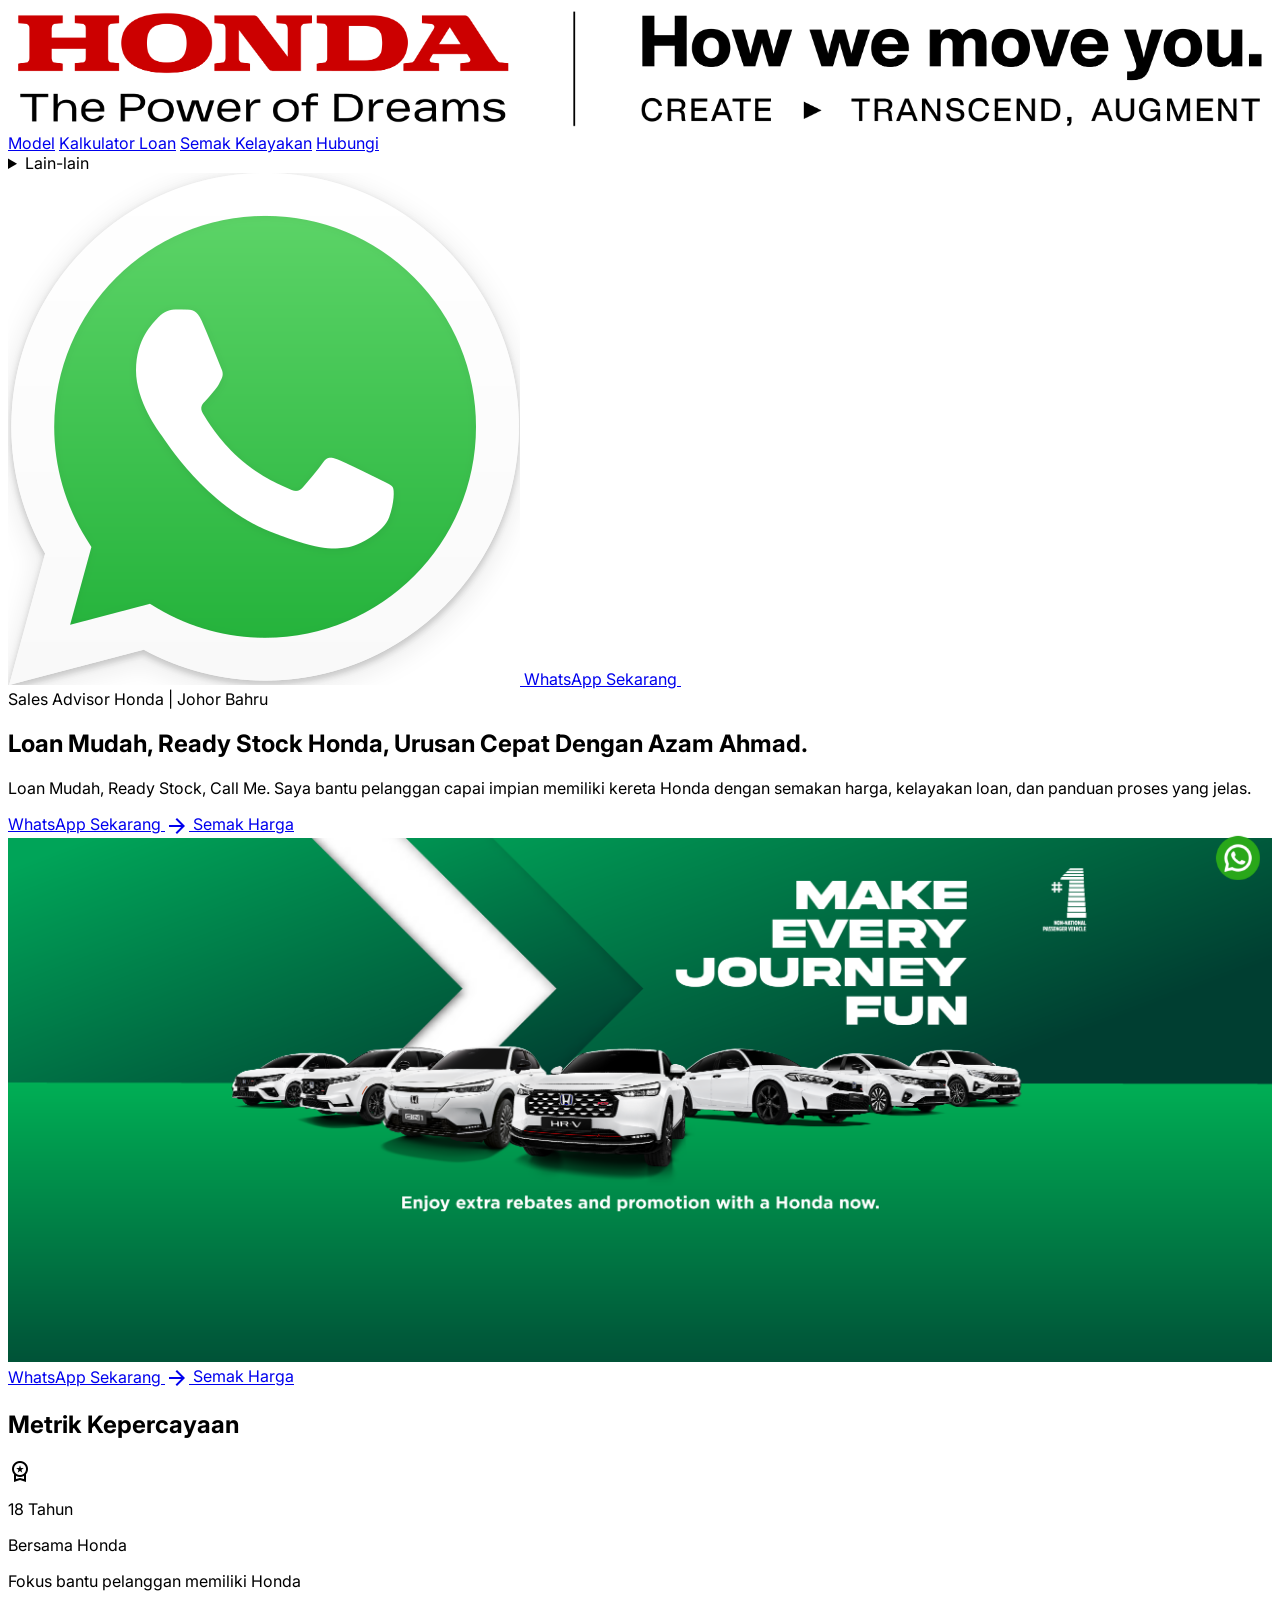
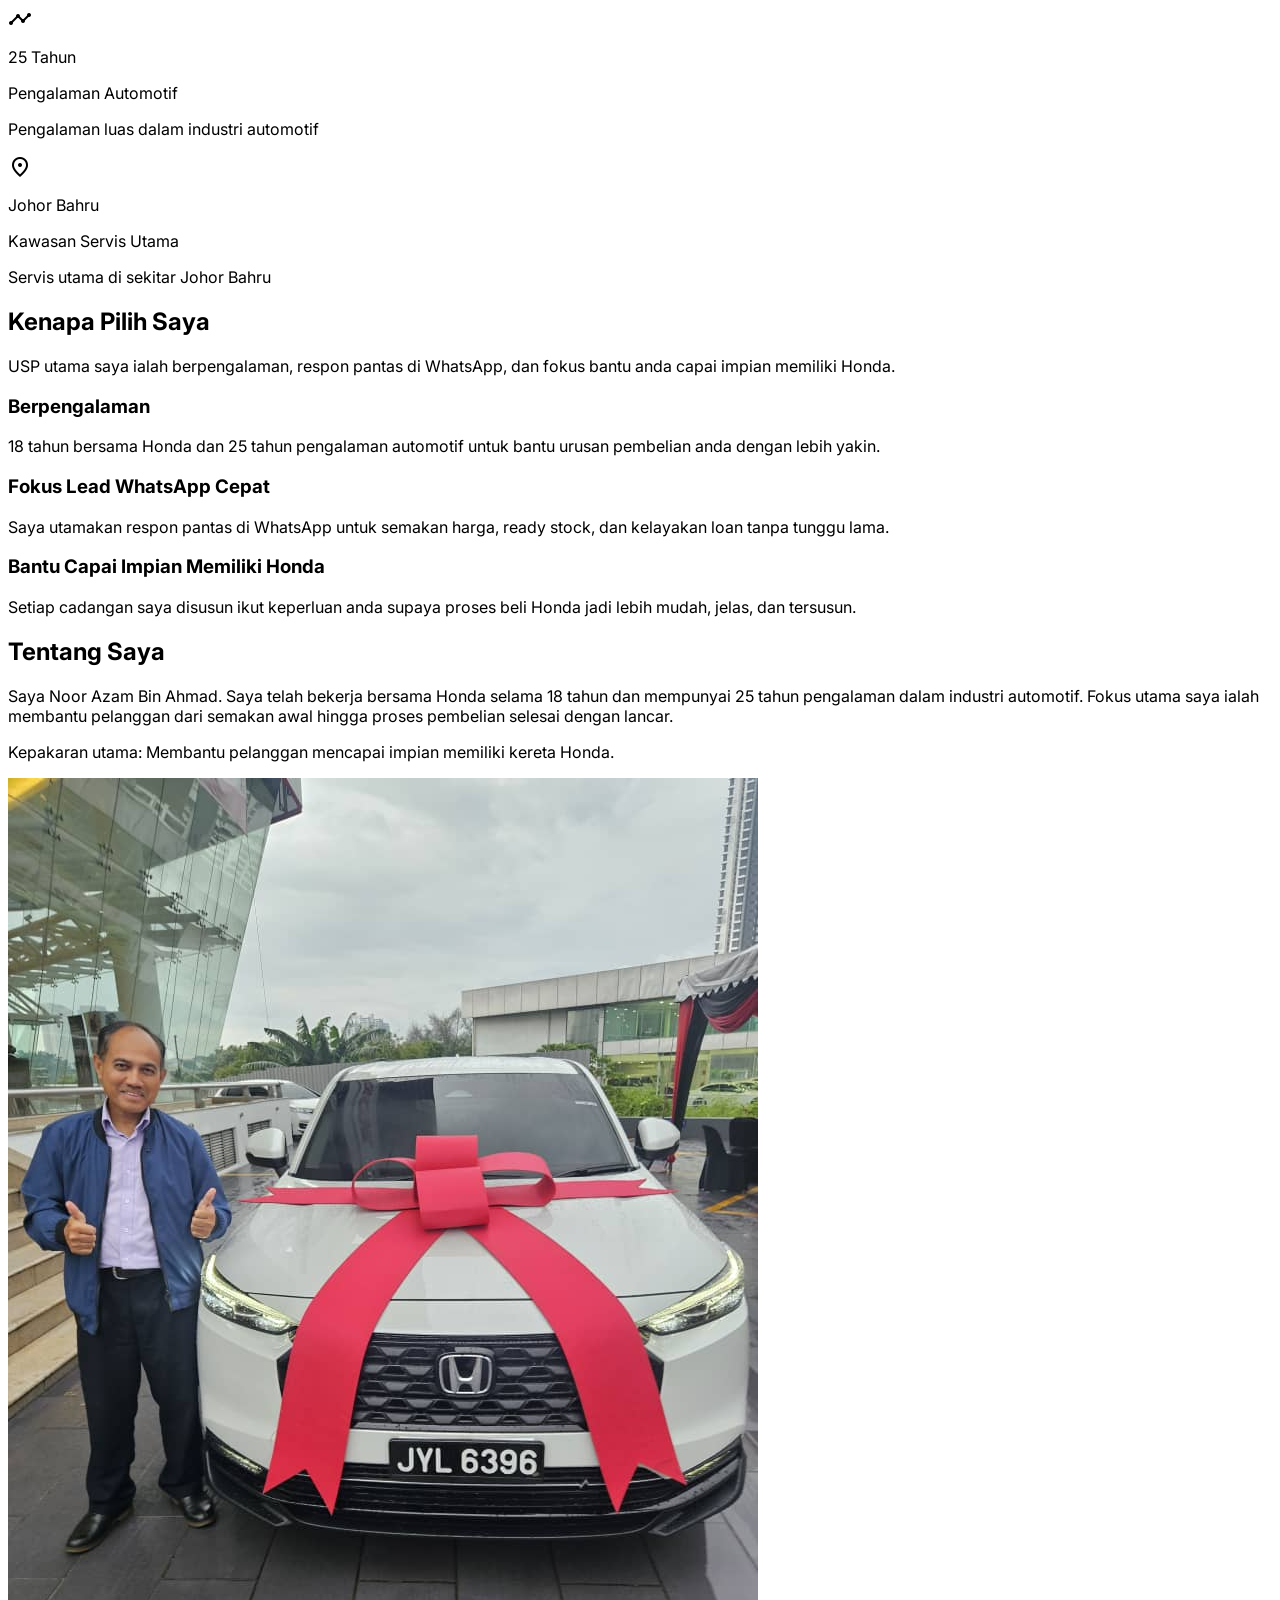
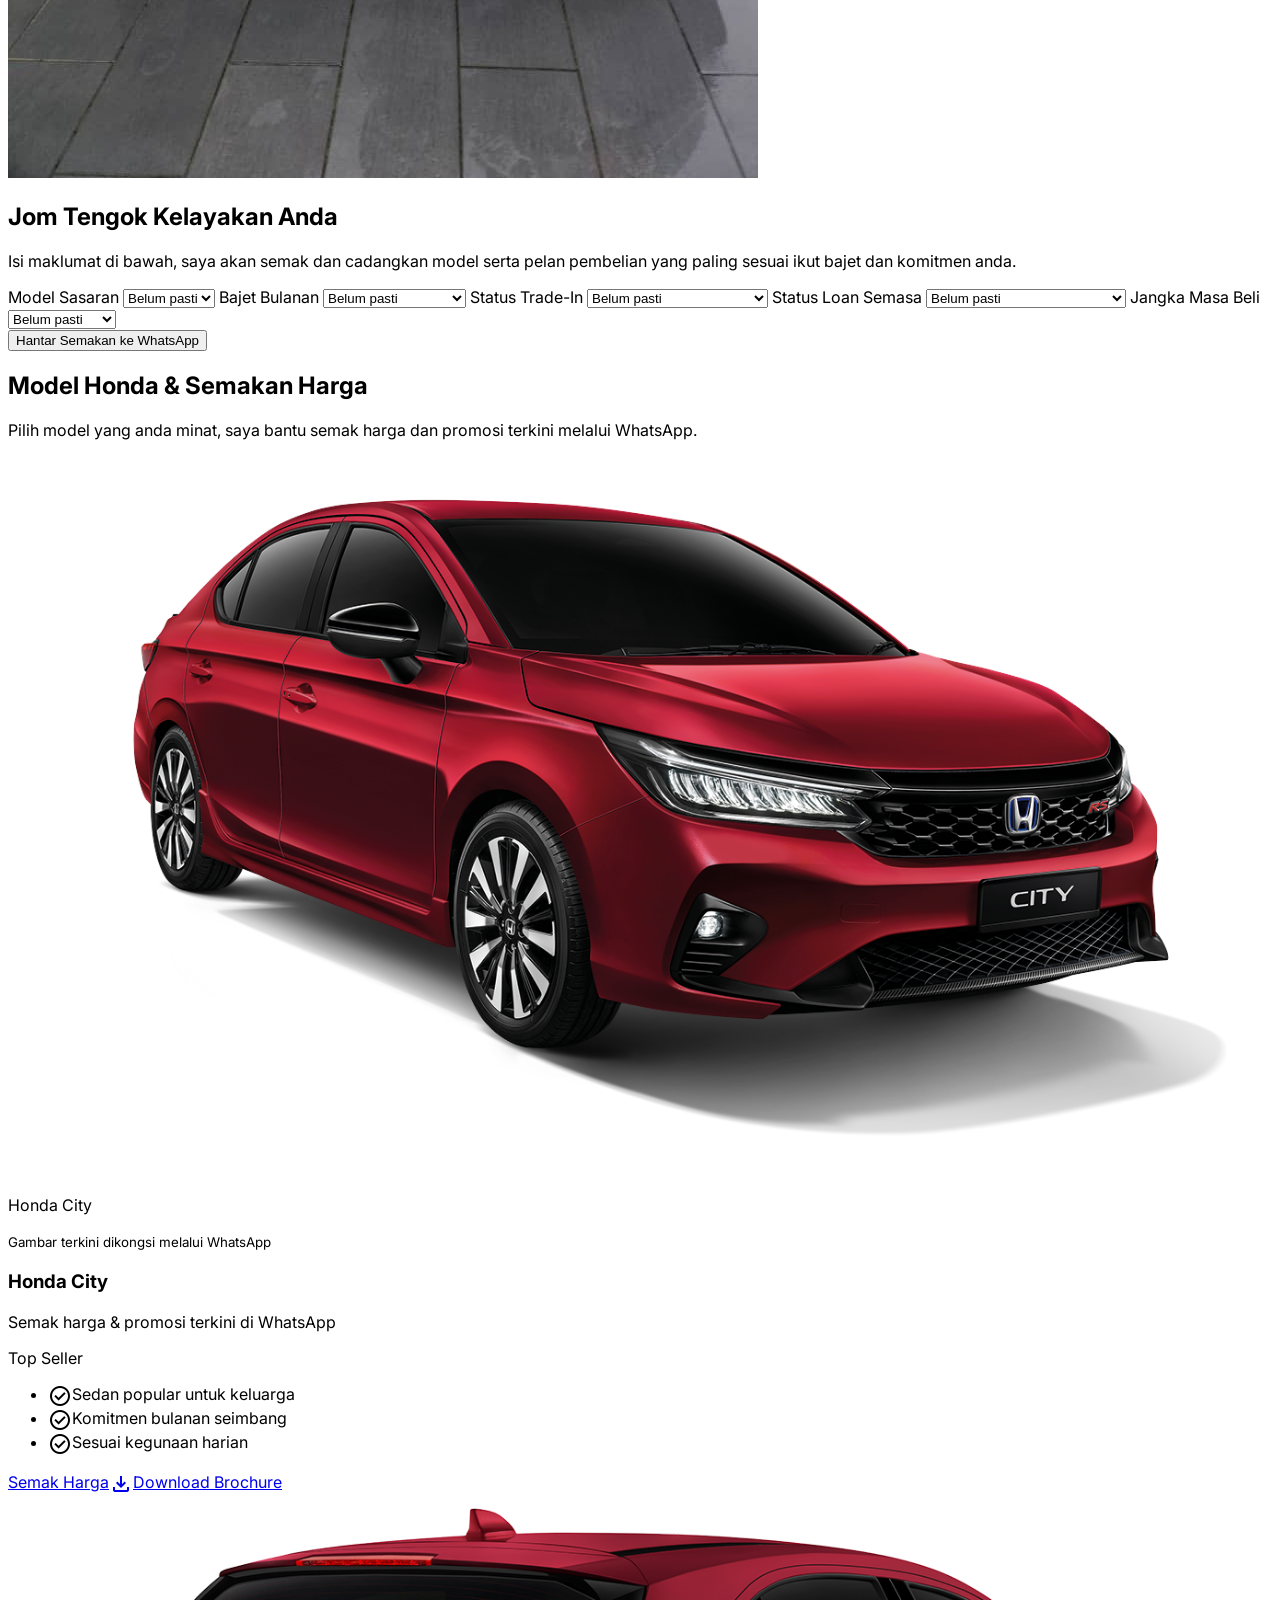
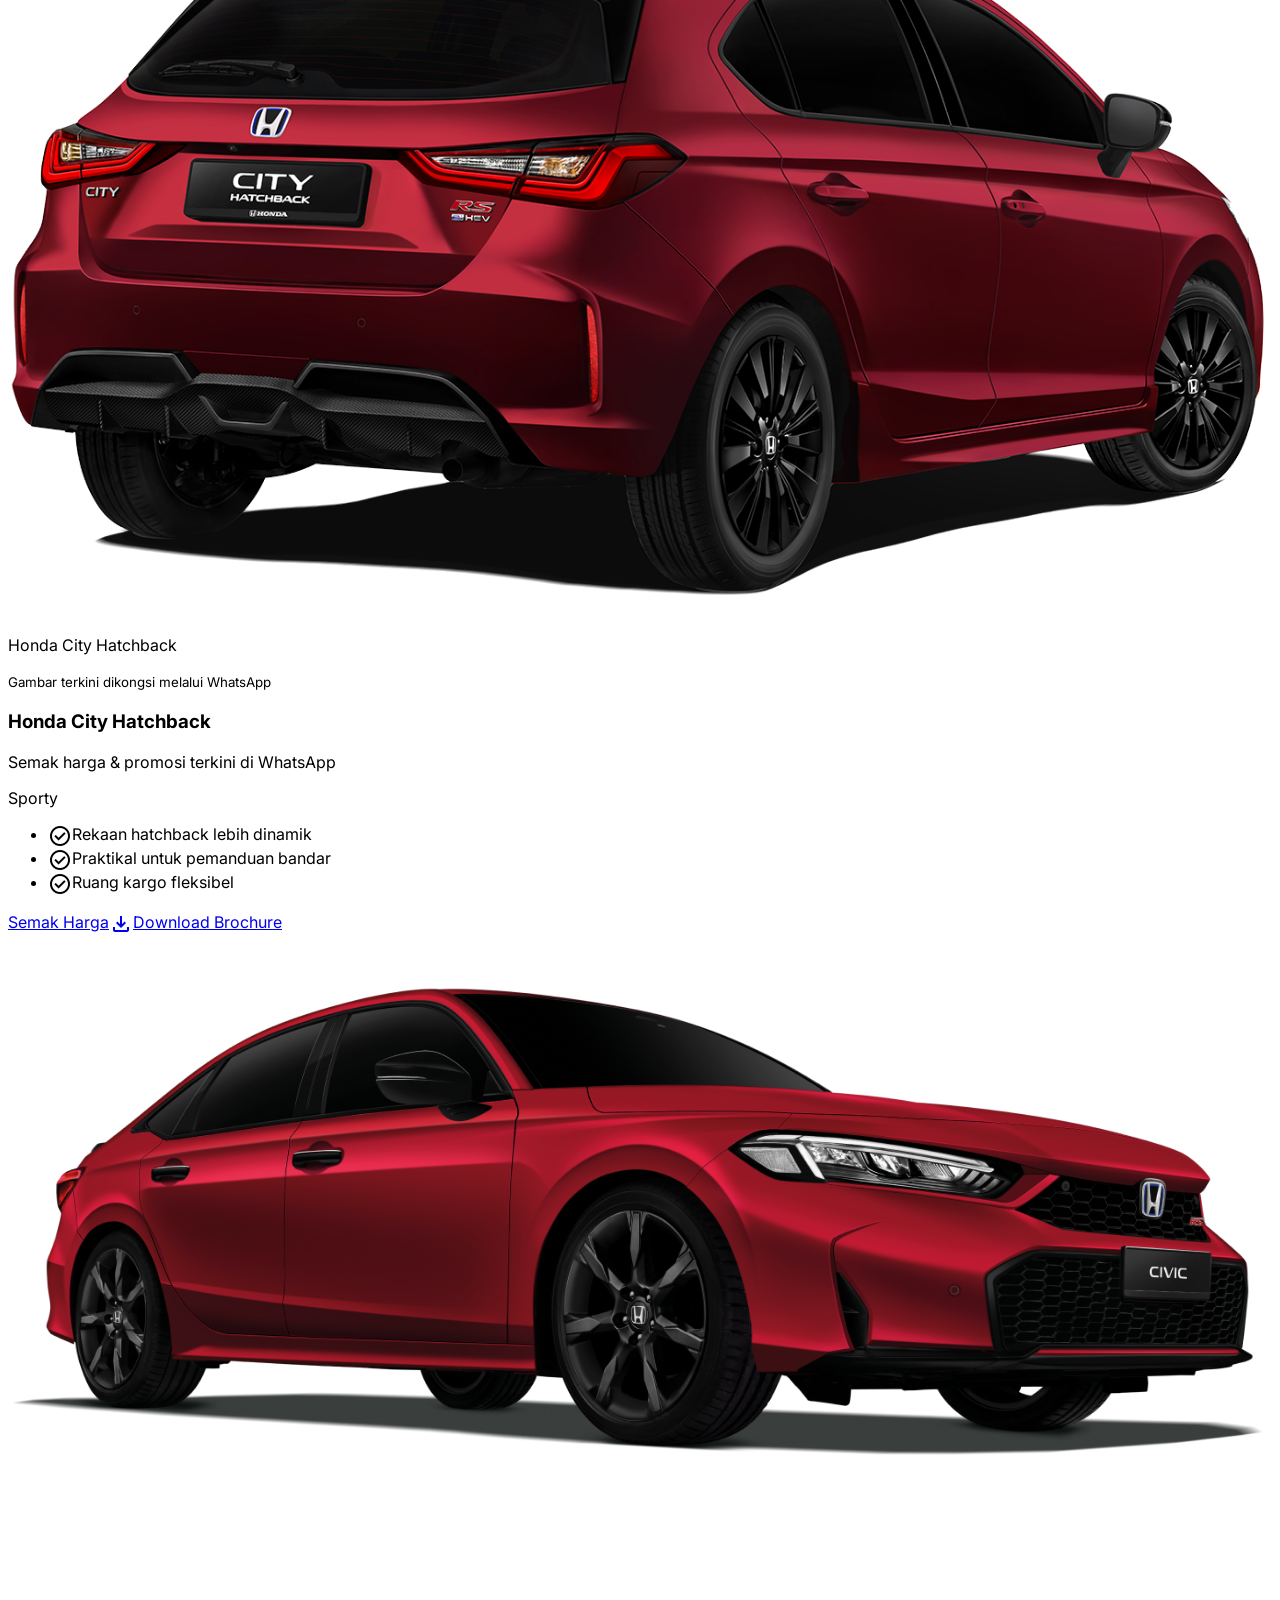
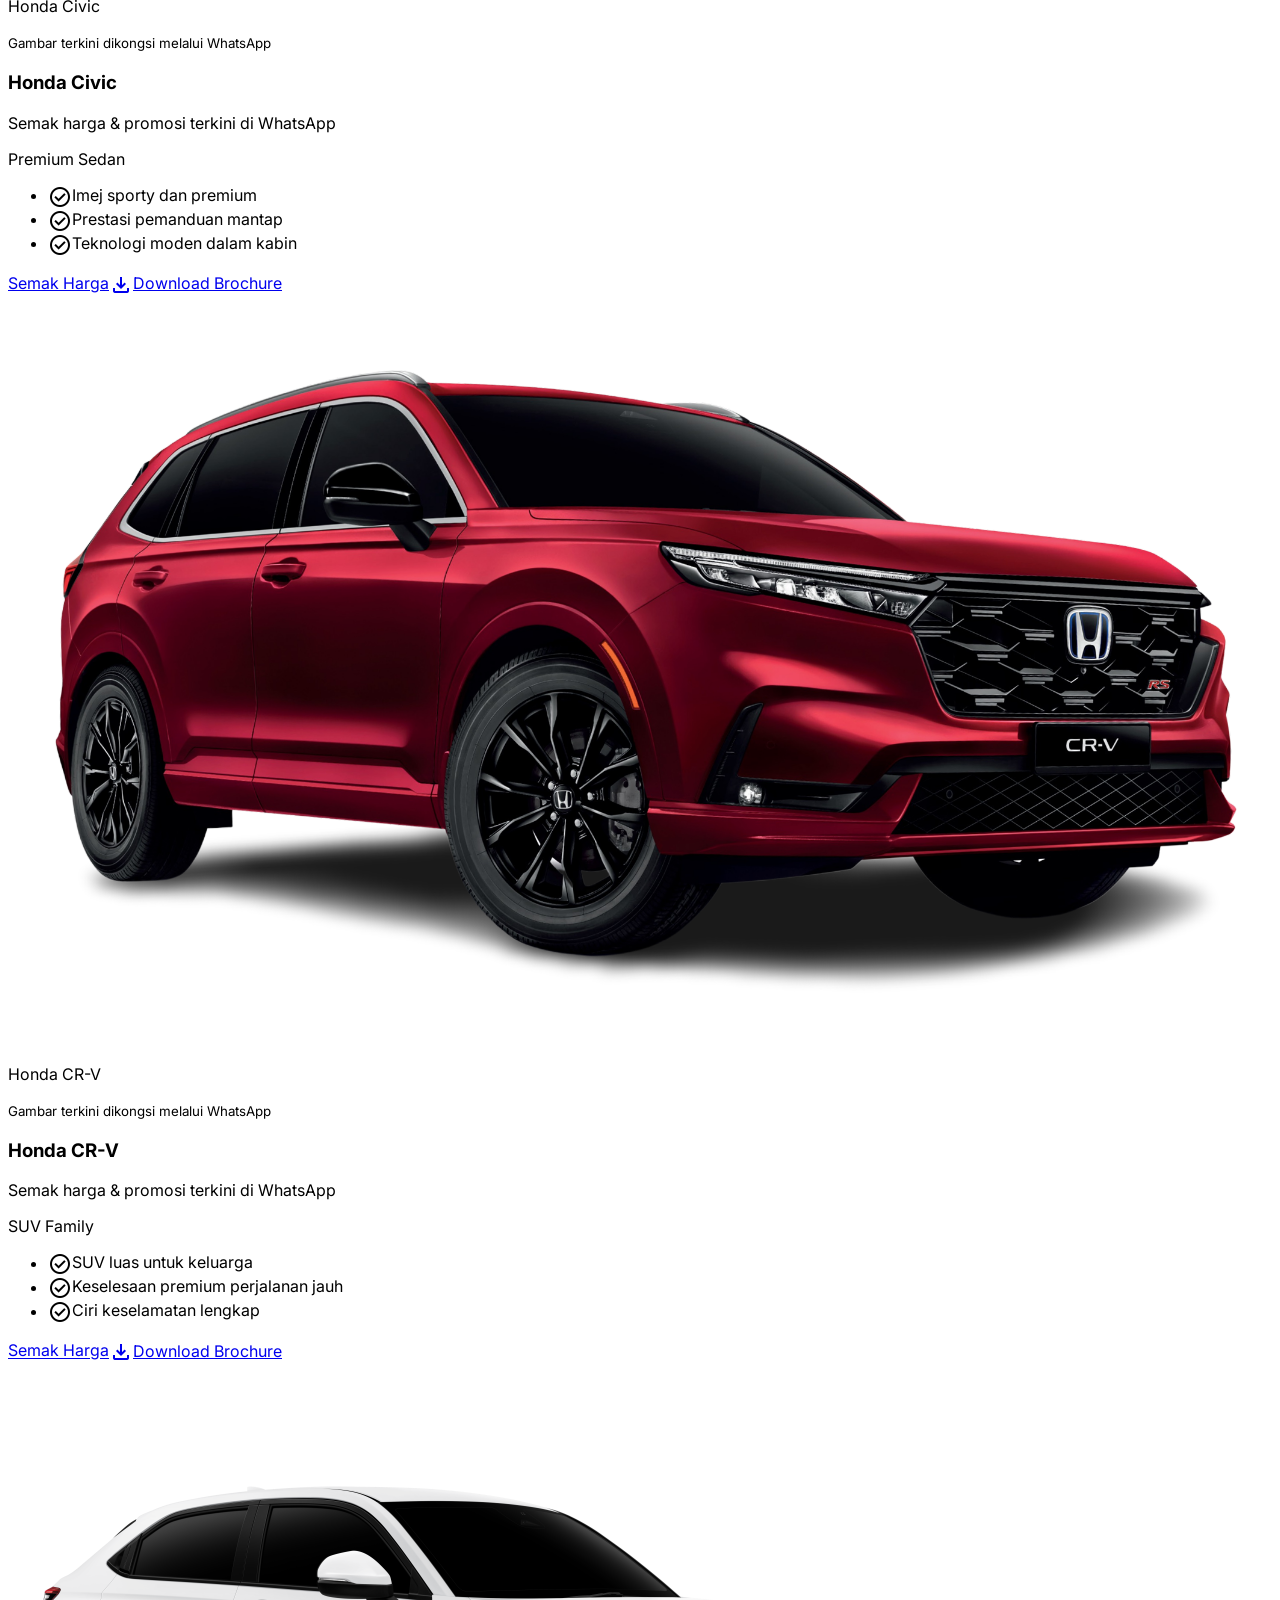
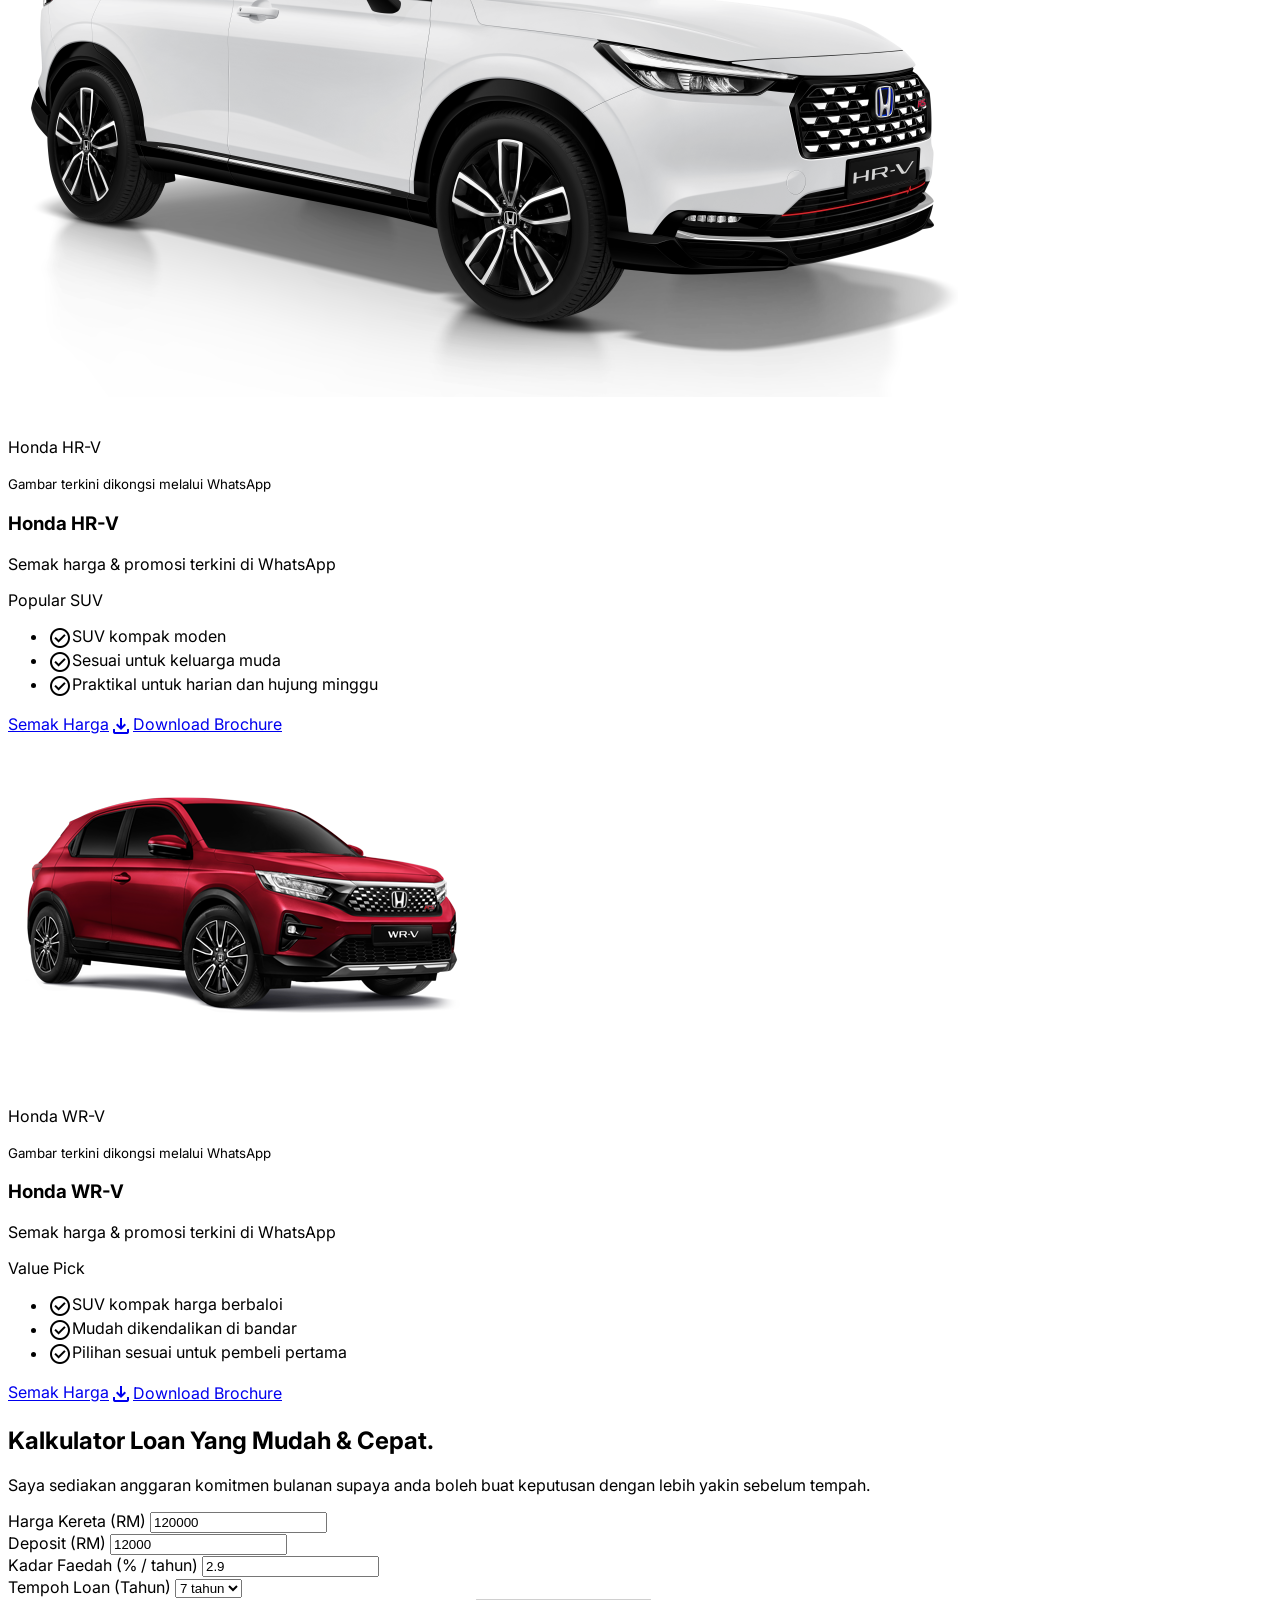
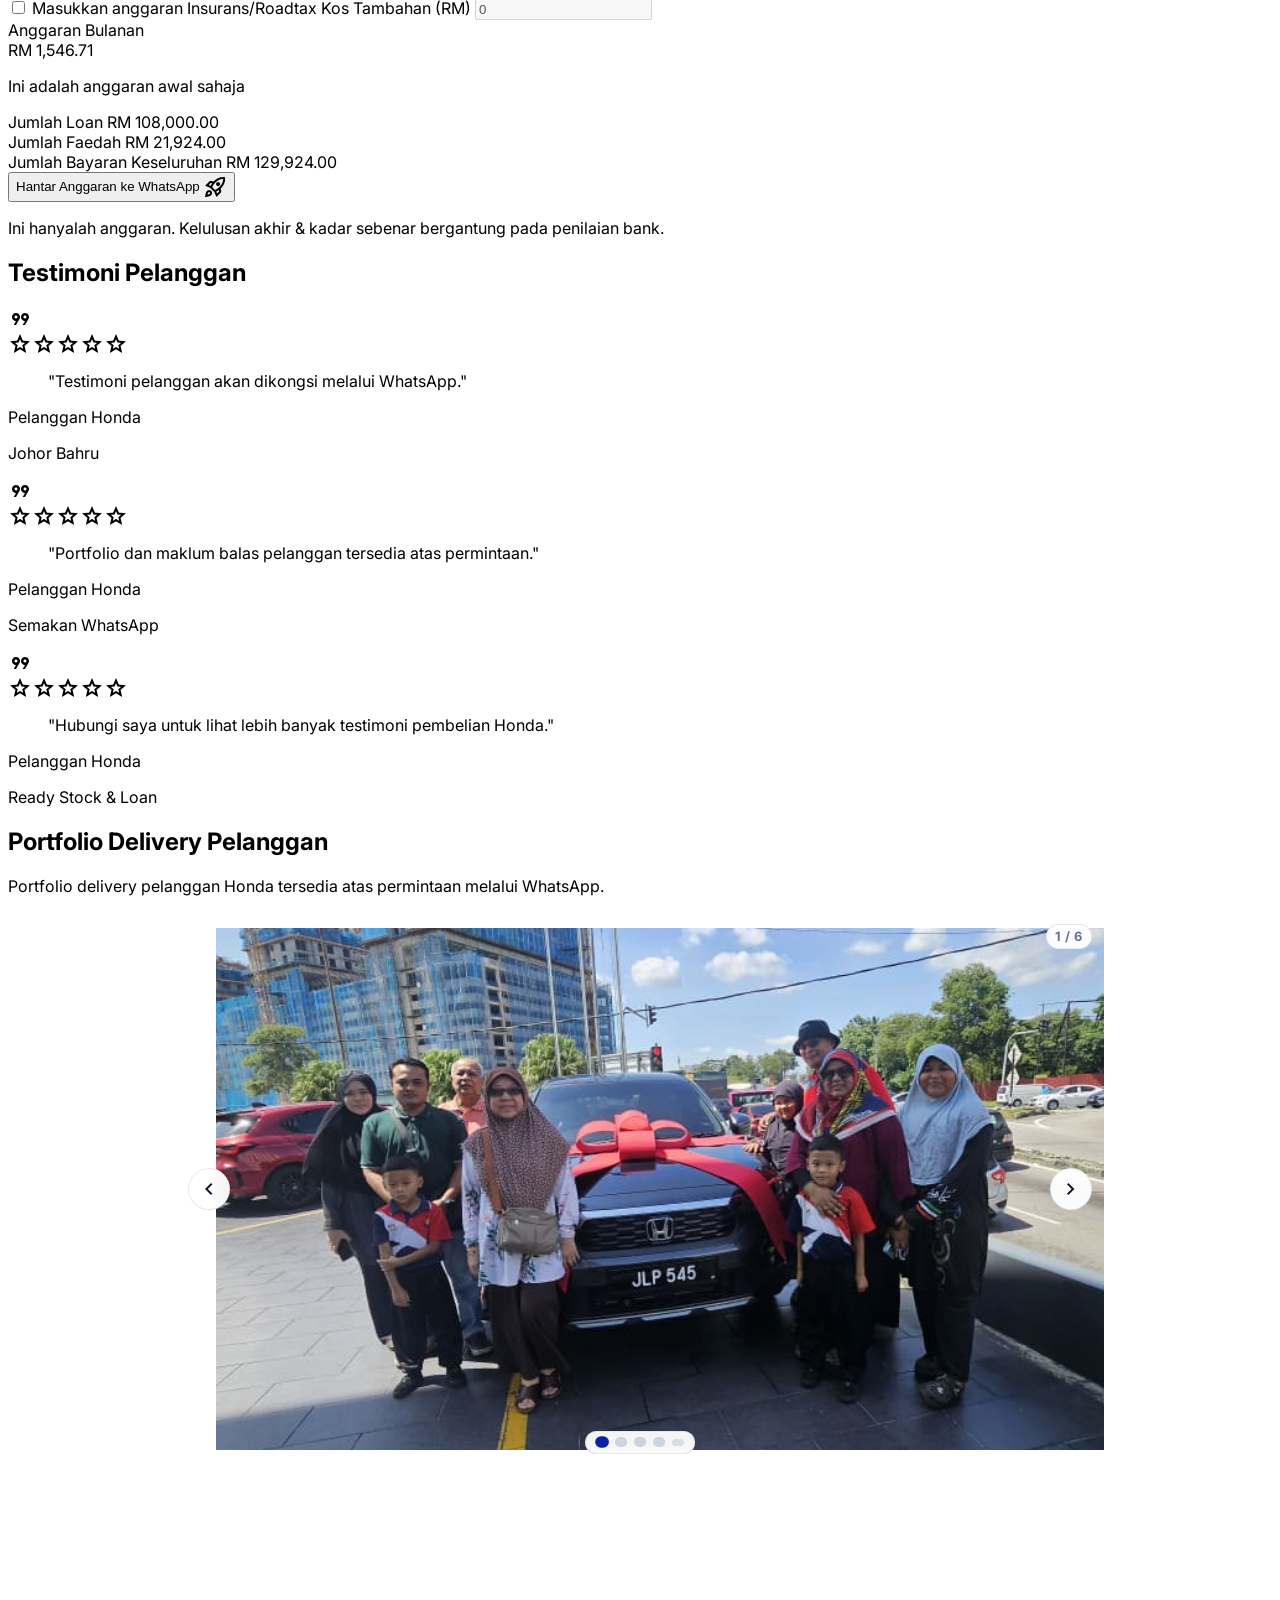
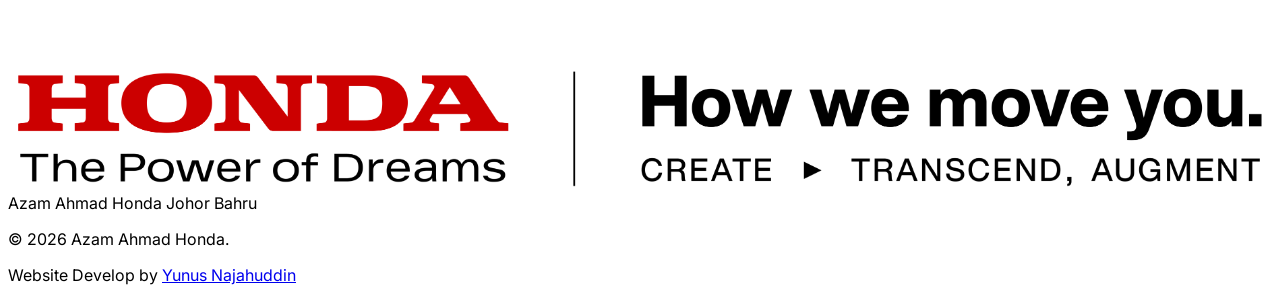
==== public/index.html @ 2b2dfb45 "first push" ====
<!DOCTYPE html>
<html lang="ms">
  <head>
    <meta charset="utf-8" />
    <meta name="viewport" content="width=device-width, initial-scale=1.0" />
    <title>Azam Ahmad Honda Johor Bahru | Loan Mudah, Ready Stock &amp; Semak Harga</title>
    <meta
      name="description"
      content="Saya bantu anda semak harga Honda, ready stock, dan kelayakan loan di Johor Bahru dengan proses cepat terus ke WhatsApp."
    />
    <meta
      name="keywords"
      content="Azam Ahmad Honda, Honda Johor Bahru, sales advisor Honda, semak harga Honda, ready stock Honda, kelayakan loan Honda"
    />
    <meta name="theme-color" content="#0d21a1" />
    <meta property="og:title" content="Azam Ahmad Honda Johor Bahru | Loan Mudah, Ready Stock &amp; Semak Harga" />
    <meta
      property="og:description"
      content="Semak harga Honda, ready stock dan kelayakan loan terus di WhatsApp bersama Azam Ahmad Honda Johor Bahru."
    />
    <meta property="og:type" content="website" />
    <meta property="og:url" content="https://hondabyazam.pages.dev/" />
    <meta property="og:image" content="https://hondabyazam.pages.dev/assets/og-image.jpg" />
    <meta name="twitter:card" content="summary_large_image" />
    <meta name="twitter:title" content="Azam Ahmad Honda Johor Bahru | Loan Mudah, Ready Stock &amp; Semak Harga" />
    <meta
      name="twitter:description"
      content="Loan mudah, ready stock, dan semak harga Honda terus ke WhatsApp Azam Ahmad."
    />
    <meta name="twitter:image" content="https://hondabyazam.pages.dev/assets/og-image.jpg" />
    <link rel="canonical" href="https://hondabyazam.pages.dev/" />

    <script src="https://cdn.tailwindcss.com?plugins=forms,container-queries"></script>
    <link
      href="https://fonts.googleapis.com/css2?family=Inter:wght@300;400;500;600;700;800;900&amp;display=swap"
      rel="stylesheet"
    />
    <link
      href="https://fonts.googleapis.com/css2?family=Material+Symbols+Outlined:wght@100..700"
      rel="stylesheet"
    />
    <script>
      tailwind.config = {
        theme: {
          extend: {
            colors: {
              primary: "#0d21a1",
              "background-light": "#f8f5f5",
              "background-dark": "#230f0f",
            },
            fontFamily: {
              display: ["Inter", "sans-serif"],
            },
            borderRadius: {
              DEFAULT: "1rem",
              lg: "2rem",
              xl: "3rem",
              full: "9999px",
            },
          },
        },
      };
    </script>
    <link rel="stylesheet" href="styles.css" />
    <script src="script.js" defer></script>
  </head>

  <body id="top" class="overflow-x-hidden bg-background-light text-slate-900 font-display antialiased">
    <header class="sticky top-2 sm:top-3 z-50 w-full">
      <div class="mx-auto max-w-7xl px-4 sm:px-6">
        <div class="flex h-16 items-center justify-between gap-2 rounded-full border border-slate-200 bg-white/95 px-4 shadow-lg shadow-slate-900/5 backdrop-blur-md sm:h-[72px] sm:gap-3 sm:px-5 lg:px-6">
          <a href="#top" aria-label="Laman utama Azam Ahmad Honda" class="inline-flex items-center">
            <img src="assets/honda-logo-v5.png 03-52-38-842.png" alt="Honda" class="h-7 w-auto max-w-[170px] object-contain sm:h-8 sm:max-w-[210px] lg:h-9 lg:max-w-[245px]" />
          </a>

          <nav class="hidden items-center gap-0.5 lg:flex xl:gap-1" aria-label="Navigasi utama">
            <a class="rounded-full px-2.5 py-1.5 text-[15px] font-medium leading-tight text-slate-800 transition-colors hover:bg-slate-100 hover:text-primary xl:px-3" href="#models">Model</a>
            <a class="rounded-full px-2.5 py-1.5 text-[15px] font-medium leading-tight text-slate-800 transition-colors hover:bg-slate-100 hover:text-primary xl:px-3" href="#calculator">Kalkulator Loan</a>
            <a class="rounded-full px-2.5 py-1.5 text-[15px] font-medium leading-tight text-slate-800 transition-colors hover:bg-slate-100 hover:text-primary xl:px-3" href="#qualifier">Semak Kelayakan</a>
            <a class="rounded-full px-2.5 py-1.5 text-[15px] font-medium leading-tight text-slate-800 transition-colors hover:bg-slate-100 hover:text-primary xl:px-3" href="#contact">Hubungi</a>

            <details class="group relative">
              <summary class="list-none rounded-full px-2.5 py-1.5 text-[15px] font-medium leading-tight text-slate-800 transition-colors hover:bg-slate-100 hover:text-primary xl:px-3">
                Lain-lain
              </summary>
              <div class="absolute right-0 top-[calc(100%+10px)] z-50 w-52 rounded-2xl border border-slate-200 bg-white p-2 shadow-lg shadow-slate-900/10">
                <a class="block rounded-lg px-3 py-2 text-sm font-medium text-slate-700 transition-colors hover:bg-slate-100 hover:text-primary" href="#why">Kenapa Saya</a>
                <a class="block rounded-lg px-3 py-2 text-sm font-medium text-slate-700 transition-colors hover:bg-slate-100 hover:text-primary" href="#about">Tentang Saya</a>
                <a class="block rounded-lg px-3 py-2 text-sm font-medium text-slate-700 transition-colors hover:bg-slate-100 hover:text-primary" href="#reviews">Testimoni</a>
                <a class="block rounded-lg px-3 py-2 text-sm font-medium text-slate-700 transition-colors hover:bg-slate-100 hover:text-primary" href="#faq">FAQ</a>
              </div>
            </details>
          </nav>

          <div class="flex items-center gap-3">
            <a
              class="hidden items-center gap-2 rounded-full bg-primary px-5 py-2.5 text-sm font-semibold text-white shadow-lg shadow-primary/20 transition-transform hover:scale-105 lg:inline-flex xl:px-6"
              href="https://api.whatsapp.com/send?phone=60137707438&amp;text=Hi%20Azam%20Ahmad,%20saya%20nak%20semak%20harga%20Honda,%20ready%20stock,%20dan%20kelayakan%20loan."
              target="_blank"
              rel="noopener noreferrer"
            >
              <img
                src="assets/icons/whatsapp-no-border.png"
                alt=""
                aria-hidden="true"
                class="h-[22px] w-[22px] shrink-0 object-contain"
              />
              <span>WhatsApp Sekarang</span>
            </a>

            <button
              id="menu-toggle"
              type="button"
              class="menu-toggle inline-flex lg:hidden"
              aria-expanded="false"
              aria-controls="mobile-menu"
              aria-label="Buka atau tutup menu navigasi"
            >
              <span></span>
              <span></span>
              <span></span>
            </button>
          </div>
        </div>
      </div>

      <div id="mobile-menu" class="mobile-menu mx-auto mt-2 max-w-7xl px-4 sm:px-6 lg:hidden" aria-hidden="true">
        <div class="rounded-2xl border border-slate-200 bg-white p-3 shadow-lg shadow-slate-900/5">
          <p class="px-3 pb-1 text-[11px] font-bold uppercase tracking-widest text-slate-500">Menu Utama</p>
          <a class="block rounded-lg px-3 py-2 text-sm font-medium hover:bg-slate-100" href="#models">Model</a>
          <a class="block rounded-lg px-3 py-2 text-sm font-medium hover:bg-slate-100" href="#calculator">Kalkulator Loan</a>
          <a class="block rounded-lg px-3 py-2 text-sm font-medium hover:bg-slate-100" href="#qualifier">Semak Kelayakan</a>
          <a class="block rounded-lg px-3 py-2 text-sm font-medium hover:bg-slate-100" href="#contact">Hubungi</a>

          <div class="my-2 h-px bg-slate-200"></div>
          <p class="px-3 pb-1 text-[11px] font-bold uppercase tracking-widest text-slate-500">Lain-lain</p>
          <a class="block rounded-lg px-3 py-2 text-sm font-medium hover:bg-slate-100" href="#why">Kenapa Saya</a>
          <a class="block rounded-lg px-3 py-2 text-sm font-medium hover:bg-slate-100" href="#about">Tentang Saya</a>
          <a class="block rounded-lg px-3 py-2 text-sm font-medium hover:bg-slate-100" href="#reviews">Testimoni</a>
          <a class="block rounded-lg px-3 py-2 text-sm font-medium hover:bg-slate-100" href="#faq">FAQ</a>
          <a
            class="mt-2 inline-flex w-full items-center justify-center rounded-full bg-primary px-5 py-3 text-sm font-bold text-white"
            href="https://api.whatsapp.com/send?phone=60137707438&amp;text=Hi%20Azam%20Ahmad,%20saya%20nak%20semak%20harga%20Honda,%20ready%20stock,%20dan%20kelayakan%20loan."
            target="_blank"
            rel="noopener noreferrer"
          >
            WhatsApp Sekarang
          </a>
        </div>
      </div>
    </header>

    <main id="main-content" class="mx-auto max-w-7xl px-4 sm:px-6">
      <section class="reveal grid items-center gap-8 py-10 lg:grid-cols-2 lg:gap-12 lg:py-20" aria-labelledby="hero-title">
        <div class="space-y-8">
          <div class="inline-flex max-w-full flex-wrap items-center gap-2 rounded-full border border-slate-300 bg-white px-4 py-2 text-slate-900">
            <span class="text-[11px] font-bold uppercase leading-tight tracking-widest sm:text-xs">Sales Advisor Honda | Johor Bahru</span>
          </div>
          <h1 id="hero-title" class="text-4xl font-black leading-[1.08] tracking-tight text-slate-900 sm:text-5xl lg:text-7xl">
            Loan Mudah, Ready Stock Honda, Urusan Cepat Dengan <span class="text-primary">Azam Ahmad</span>.
          </h1>
          <p class="max-w-lg text-base leading-relaxed text-slate-600 sm:text-lg">
            Loan Mudah, Ready Stock, Call Me. Saya bantu pelanggan capai impian memiliki kereta Honda dengan semakan harga, kelayakan loan, dan panduan proses yang jelas.
          </p>
          <div class="hidden flex-wrap gap-4 lg:flex">
            <a
              class="inline-flex w-full items-center justify-center gap-3 rounded-xl bg-primary px-6 py-4 text-base font-bold text-white shadow-xl shadow-primary/30 transition-all hover:bg-primary/90 sm:w-auto sm:px-8 sm:text-lg"
              href="https://api.whatsapp.com/send?phone=60137707438&amp;text=Hi%20Azam%20Ahmad,%20saya%20nak%20semak%20harga%20Honda,%20ready%20stock,%20dan%20kelayakan%20loan."
              target="_blank"
              rel="noopener noreferrer"
            >
              WhatsApp Sekarang
              <span class="material-symbols-outlined">arrow_forward</span>
            </a>
            <a
              class="inline-flex w-full items-center justify-center rounded-xl border-2 border-slate-200 bg-white px-6 py-4 text-base font-bold transition-all hover:border-primary sm:w-auto sm:px-8 sm:text-lg"
              href="#calculator"
            >
              Semak Harga
            </a>
          </div>
        </div>

        <div class="group relative">
          <div class="absolute -inset-4 -z-10 rounded-xl bg-gradient-to-tr from-primary/20 to-transparent blur-2xl"></div>
          <img
            class="w-full aspect-[21/10] rounded-xl object-cover object-center shadow-2xl"
            src="assets/68619e8b59ff9a54141ea20e18bfc8f9ccfb26b224424.png"
            alt="Honda Civic putih di jalan bandar"
            loading="lazy"
          />
        </div>

        <div class="flex flex-wrap gap-4 lg:hidden">
          <a
            class="inline-flex w-full items-center justify-center gap-3 rounded-xl bg-primary px-6 py-4 text-base font-bold text-white shadow-xl shadow-primary/30 transition-all hover:bg-primary/90 sm:w-auto sm:px-8 sm:text-lg"
            href="https://api.whatsapp.com/send?phone=60137707438&amp;text=Hi%20Azam%20Ahmad,%20saya%20nak%20semak%20harga%20Honda,%20ready%20stock,%20dan%20kelayakan%20loan."
            target="_blank"
            rel="noopener noreferrer"
          >
            WhatsApp Sekarang
            <span class="material-symbols-outlined">arrow_forward</span>
          </a>
          <a
            class="inline-flex w-full items-center justify-center rounded-xl border-2 border-slate-200 bg-white px-6 py-4 text-base font-bold transition-all hover:border-primary sm:w-auto sm:px-8 sm:text-lg"
            href="#calculator"
          >
            Semak Harga
          </a>
        </div>
      </section>

      <section class="reveal pb-20" aria-labelledby="proof-title">
        <h2 id="proof-title" class="sr-only">Metrik Kepercayaan</h2>
        <div id="proofStrip" class="grid grid-cols-1 gap-4 md:grid-cols-3" aria-live="polite"></div>
      </section>

      <section id="why" class="reveal pb-20">
        <div class="mb-12 max-w-3xl">
          <h2 class="mb-4 text-3xl font-black lg:text-4xl">Kenapa Pilih Saya</h2>
          <p class="text-slate-600">USP utama saya ialah berpengalaman, respon pantas di WhatsApp, dan fokus bantu anda capai impian memiliki Honda.</p>
        </div>
        <div class="grid gap-6 md:grid-cols-2 lg:grid-cols-3">
          <article class="rounded-2xl border border-slate-100 bg-white p-8 shadow-sm">
            <h3 class="text-xl font-black">Berpengalaman</h3>
            <p class="mt-3 text-slate-600">18 tahun bersama Honda dan 25 tahun pengalaman automotif untuk bantu urusan pembelian anda dengan lebih yakin.</p>
          </article>
          <article class="rounded-2xl border border-slate-100 bg-white p-8 shadow-sm">
            <h3 class="text-xl font-black">Fokus Lead WhatsApp Cepat</h3>
            <p class="mt-3 text-slate-600">Saya utamakan respon pantas di WhatsApp untuk semakan harga, ready stock, dan kelayakan loan tanpa tunggu lama.</p>
          </article>
          <article class="rounded-2xl border border-slate-100 bg-white p-8 shadow-sm">
            <h3 class="text-xl font-black">Bantu Capai Impian Memiliki Honda</h3>
            <p class="mt-3 text-slate-600">Setiap cadangan saya disusun ikut keperluan anda supaya proses beli Honda jadi lebih mudah, jelas, dan tersusun.</p>
          </article>
        </div>
      </section>

      <section id="about" class="reveal pb-20">
        <div class="grid gap-8 lg:grid-cols-2 lg:items-center">
          <div class="rounded-2xl border border-slate-100 bg-white p-8 shadow-sm">
            <h2 class="mb-4 text-3xl font-black lg:text-4xl">Tentang Saya</h2>
            <p class="leading-relaxed text-slate-600">
              Saya Noor Azam Bin Ahmad. Saya telah bekerja bersama Honda selama 18 tahun dan mempunyai 25 tahun pengalaman dalam industri automotif.
              Fokus utama saya ialah membantu pelanggan dari semakan awal hingga proses pembelian selesai dengan lancar.
            </p>
            <p class="mt-4 font-bold text-slate-900">Kepakaran utama: Membantu pelanggan mencapai impian memiliki kereta Honda.</p>
          </div>
          <div class="relative flex justify-center">
            <div class="w-full max-w-[560px] overflow-hidden rounded-2xl border border-slate-200 shadow-lg">
              <img
                class="block aspect-[4/3] h-full w-full object-cover object-[50%_20%]"
                src="assets/WhatsApp Image 2026-02-28 at 9.06.46 PM (1).jpeg"
                alt="Profil penasihat jualan Honda"
                loading="lazy"
              />
            </div>
          </div>
        </div>
      </section>

      <section id="qualifier" class="reveal pb-20">
        <div class="rounded-[2.5rem] border border-slate-100 bg-white p-8 shadow-2xl lg:p-16">
          <div class="mb-10 max-w-3xl">
            <h2 class="mb-4 text-3xl font-black lg:text-4xl">Jom Tengok Kelayakan Anda</h2>
            <p class="text-slate-600">Isi maklumat di bawah, saya akan semak dan cadangkan model serta pelan pembelian yang paling sesuai ikut bajet dan komitmen anda.</p>
          </div>
          <form id="qualifierForm" novalidate>
            <div class="grid gap-6 md:grid-cols-2">
              <label class="block text-sm font-bold" for="qModel">
                Model Sasaran
                <select id="qModel" class="mt-2 w-full rounded-xl border-none bg-slate-50 p-4 font-bold focus:ring-2 focus:ring-primary/20">
                  <option value="Belum pasti">Belum pasti</option>
                  <option value="City">City</option>
                  <option value="HR-V">HR-V</option>
                  <option value="CR-V">CR-V</option>
                  <option value="WR-V">WR-V</option>
                  <option value="Civic">Civic</option>
                </select>
              </label>

              <label class="block text-sm font-bold" for="qBudget">
                Bajet Bulanan
                <select id="qBudget" class="mt-2 w-full rounded-xl border-none bg-slate-50 p-4 font-bold focus:ring-2 focus:ring-primary/20">
                  <option value="Belum pasti">Belum pasti</option>
                  <option value="Bawah RM700">Bawah RM700</option>
                  <option value="RM700 - RM1,000">RM700 - RM1,000</option>
                  <option value="RM1,000 - RM1,500">RM1,000 - RM1,500</option>
                  <option value="RM1,500 ke atas">RM1,500 ke atas</option>
                </select>
              </label>

              <label class="block text-sm font-bold" for="qTradeIn">
                Status Trade-In
                <select id="qTradeIn" class="mt-2 w-full rounded-xl border-none bg-slate-50 p-4 font-bold focus:ring-2 focus:ring-primary/20">
                  <option value="Belum pasti">Belum pasti</option>
                  <option value="Ada kereta untuk trade-in">Ada kereta untuk trade-in</option>
                  <option value="Tiada kereta untuk trade-in">Tiada kereta untuk trade-in</option>
                </select>
              </label>

              <label class="block text-sm font-bold" for="qLoanStatus">
                Status Loan Semasa
                <select id="qLoanStatus" class="mt-2 w-full rounded-xl border-none bg-slate-50 p-4 font-bold focus:ring-2 focus:ring-primary/20">
                  <option value="Belum pasti">Belum pasti</option>
                  <option value="Belum mohon">Belum mohon</option>
                  <option value="Pernah mohon sebelum ini">Pernah mohon sebelum ini</option>
                  <option value="Nak semak semula kelayakan">Nak semak semula kelayakan</option>
                </select>
              </label>

              <label class="block text-sm font-bold md:col-span-2" for="qTimeline">
                Jangka Masa Beli
                <select id="qTimeline" class="mt-2 w-full rounded-xl border-none bg-slate-50 p-4 font-bold focus:ring-2 focus:ring-primary/20">
                  <option value="Belum pasti">Belum pasti</option>
                  <option value="Dalam 1 bulan">Dalam 1 bulan</option>
                  <option value="1 - 3 bulan">1 - 3 bulan</option>
                  <option value="3 - 6 bulan">3 - 6 bulan</option>
                </select>
              </label>
            </div>

            <div class="mt-8">
              <button
                id="sendQualifierWa"
                type="button"
                class="inline-flex w-full items-center justify-center gap-2 rounded-xl bg-primary px-6 py-4 text-base font-bold text-white shadow-xl shadow-primary/30 transition-all hover:bg-primary/90 sm:w-auto sm:px-8 sm:text-lg"
              >
                Hantar Semakan ke WhatsApp
              </button>
            </div>
          </form>
        </div>
      </section>

      <section id="models" class="reveal pb-20">
        <div class="mb-10 max-w-3xl">
          <h2 class="mb-4 text-3xl font-black lg:text-4xl">Model Honda &amp; Semakan Harga</h2>
          <p class="text-slate-600">Pilih model yang anda minat, saya bantu semak harga dan promosi terkini melalui WhatsApp.</p>
        </div>

        <div id="modelGrid" class="grid gap-8 md:grid-cols-2 lg:grid-cols-3" aria-live="polite"></div>
      </section>

      <section id="calculator" class="reveal pb-24 sm:pb-20">
        <div class="relative overflow-hidden rounded-3xl border border-slate-100 bg-white p-5 shadow-2xl sm:p-6 lg:rounded-[2.5rem] lg:p-16">
          <div class="absolute -right-24 -top-24 h-48 w-48 rounded-full bg-primary/5 blur-3xl sm:-right-32 sm:-top-32 sm:h-64 sm:w-64"></div>
          <div class="relative z-10 grid items-start gap-8 lg:grid-cols-2 lg:gap-16">
            <div>
              <h2 class="mb-4 text-2xl font-black leading-tight lg:mb-6 lg:text-4xl">Kalkulator Loan Yang Mudah &amp; Cepat.</h2>
              <p class="mb-8 text-sm leading-relaxed text-slate-600 sm:text-base lg:mb-10">
                Saya sediakan anggaran komitmen bulanan supaya anda boleh buat keputusan dengan lebih yakin sebelum tempah.
              </p>

              <div class="space-y-6 sm:space-y-8">
                <div>
                  <label class="mb-3 block text-sm font-bold" for="carPrice">Harga Kereta (RM)</label>
                  <input
                    id="carPrice"
                    type="number"
                    min="0"
                    inputmode="decimal"
                    value="120000"
                    class="w-full rounded-xl border-none bg-slate-50 p-3.5 text-base font-bold focus:ring-2 focus:ring-primary/20 sm:p-4"
                  />
                </div>

                <div class="grid grid-cols-1 gap-6 md:grid-cols-2">
                  <div>
                    <label class="mb-3 block text-sm font-bold" for="downPayment">Deposit (RM)</label>
                    <input
                      id="downPayment"
                      type="number"
                      min="0"
                      inputmode="decimal"
                      value="12000"
                      class="w-full rounded-xl border-none bg-slate-50 p-3.5 text-base font-bold focus:ring-2 focus:ring-primary/20 sm:p-4"
                    />
                  </div>
                  <div>
                    <label class="mb-3 block text-sm font-bold" for="interestRate">Kadar Faedah (% / tahun)</label>
                    <input
                      id="interestRate"
                      type="number"
                      min="0"
                      step="0.01"
                      inputmode="decimal"
                      value="2.9"
                      class="w-full rounded-xl border-none bg-slate-50 p-3.5 text-base font-bold focus:ring-2 focus:ring-primary/20 sm:p-4"
                    />
                  </div>
                </div>

                <div>
                  <label class="mb-3 block text-sm font-bold" for="loanTenure">Tempoh Loan (Tahun)</label>
                  <select id="loanTenure" class="w-full rounded-xl border-none bg-slate-50 p-3.5 text-base font-bold focus:ring-2 focus:ring-primary/20 sm:p-4">
                    <option value="5">5 tahun</option>
                    <option value="7" selected>7 tahun</option>
                    <option value="9">9 tahun</option>
                  </select>
                </div>

                <div class="grid gap-6 md:grid-cols-2">
                  <label class="inline-flex items-center gap-2 text-sm font-bold" for="includeExtraToggle">
                    <input id="includeExtraToggle" type="checkbox" class="rounded border-slate-300" />
                    Masukkan anggaran Insurans/Roadtax
                  </label>
                  <label class="block text-sm font-bold" for="extraCosts">
                    Kos Tambahan (RM)
                    <input
                      id="extraCosts"
                      type="number"
                      min="0"
                      inputmode="decimal"
                      value="0"
                      disabled
                      class="mt-2 w-full rounded-xl border-none bg-slate-50 p-3.5 text-base font-bold focus:ring-2 focus:ring-primary/20 sm:p-4"
                    />
                  </label>
                </div>
              </div>
            </div>

            <aside class="flex h-full flex-col justify-between rounded-3xl bg-primary p-6 pb-12 text-white shadow-2xl shadow-primary/40 sm:p-8 sm:pb-8 lg:p-10">
              <div>
                <span class="text-sm font-bold uppercase tracking-widest text-white/70">Anggaran Bulanan</span>
                <div id="monthlyPayment" class="mb-2 mt-3 break-words text-[2.35rem] font-black leading-none sm:mt-4 sm:text-5xl lg:text-6xl">RM 0.00</div>
                <p class="text-sm text-white/70">Ini adalah anggaran awal sahaja</p>
              </div>

              <div class="space-y-5 sm:space-y-6">
                <div class="space-y-3 border-t border-white/20 pt-6">
                  <div class="flex items-start justify-between gap-3 text-sm">
                    <span class="text-white/80">Jumlah Loan</span>
                    <span id="loanAmount" class="max-w-[56%] break-words text-right font-bold">RM 0.00</span>
                  </div>
                  <div class="flex items-start justify-between gap-3 text-sm">
                    <span class="text-white/80">Jumlah Faedah</span>
                    <span id="totalInterest" class="max-w-[56%] break-words text-right font-bold">RM 0.00</span>
                  </div>
                  <div class="flex items-start justify-between gap-3 text-sm">
                    <span class="text-white/80">Jumlah Bayaran Keseluruhan</span>
                    <span id="totalPayable" class="max-w-[56%] break-words text-right font-bold">RM 0.00</span>
                  </div>
                </div>

                <button
                  id="sendEstimateWa"
                  type="button"
                  class="flex w-full items-center justify-center gap-2 rounded-xl bg-white px-4 py-4 text-base font-black text-primary transition-transform hover:scale-[1.02] sm:gap-3 sm:py-5 sm:text-lg"
                >
                  Hantar Anggaran ke WhatsApp
                  <span class="material-symbols-outlined text-[20px] sm:text-[24px]">rocket_launch</span>
                </button>
                <p class="text-xs leading-relaxed text-white/80">Ini hanyalah anggaran. Kelulusan akhir &amp; kadar sebenar bergantung pada penilaian bank.</p>
              </div>
            </aside>
          </div>
        </div>
      </section>

      <section id="reviews" class="reveal pb-20">
        <h2 class="mb-12 text-center text-3xl font-black lg:text-4xl">Testimoni Pelanggan</h2>
        <div class="grid gap-8 md:grid-cols-3">
          <article class="flex h-full flex-col rounded-2xl border border-slate-100 bg-white p-8">
            <div class="mb-4 inline-flex h-10 w-10 items-center justify-center rounded-full bg-primary/10 text-primary">
              <span class="material-symbols-outlined text-[20px]">format_quote</span>
            </div>
            <div class="mb-6 flex gap-1 text-yellow-400">
              <span class="material-symbols-outlined">star</span><span class="material-symbols-outlined">star</span><span class="material-symbols-outlined">star</span><span class="material-symbols-outlined">star</span><span class="material-symbols-outlined">star</span>
            </div>
            <blockquote class="mb-8 flex-1 italic text-slate-600">"Testimoni pelanggan akan dikongsi melalui WhatsApp."</blockquote>
            <div class="border-t border-slate-100 pt-4">
              <p class="font-bold">Pelanggan Honda</p>
              <p class="text-xs font-bold uppercase tracking-widest text-slate-500">Johor Bahru</p>
            </div>
          </article>

          <article class="flex h-full flex-col rounded-2xl border border-slate-100 bg-white p-8 shadow-xl ring-1 ring-primary/20 md:scale-105">
            <div class="mb-4 inline-flex h-10 w-10 items-center justify-center rounded-full bg-primary/10 text-primary">
              <span class="material-symbols-outlined text-[20px]">format_quote</span>
            </div>
            <div class="mb-6 flex gap-1 text-yellow-400">
              <span class="material-symbols-outlined">star</span><span class="material-symbols-outlined">star</span><span class="material-symbols-outlined">star</span><span class="material-symbols-outlined">star</span><span class="material-symbols-outlined">star</span>
            </div>
            <blockquote class="mb-8 flex-1 italic text-slate-600">"Portfolio dan maklum balas pelanggan tersedia atas permintaan."</blockquote>
            <div class="border-t border-slate-100 pt-4">
              <p class="font-bold">Pelanggan Honda</p>
              <p class="text-xs font-bold uppercase tracking-widest text-slate-500">Semakan WhatsApp</p>
            </div>
          </article>

          <article class="flex h-full flex-col rounded-2xl border border-slate-100 bg-white p-8">
            <div class="mb-4 inline-flex h-10 w-10 items-center justify-center rounded-full bg-primary/10 text-primary">
              <span class="material-symbols-outlined text-[20px]">format_quote</span>
            </div>
            <div class="mb-6 flex gap-1 text-yellow-400">
              <span class="material-symbols-outlined">star</span><span class="material-symbols-outlined">star</span><span class="material-symbols-outlined">star</span><span class="material-symbols-outlined">star</span><span class="material-symbols-outlined">star</span>
            </div>
            <blockquote class="mb-8 flex-1 italic text-slate-600">"Hubungi saya untuk lihat lebih banyak testimoni pembelian Honda."</blockquote>
            <div class="border-t border-slate-100 pt-4">
              <p class="font-bold">Pelanggan Honda</p>
              <p class="text-xs font-bold uppercase tracking-widest text-slate-500">Ready Stock &amp; Loan</p>
            </div>
          </article>
        </div>
      </section>

      <section id="gallery" class="reveal pb-20" aria-label="Galeri serahan pelanggan">
        <div class="mb-8 max-w-3xl">
          <h2 class="mb-4 text-3xl font-black lg:text-4xl">Portfolio Delivery Pelanggan</h2>
          <p class="text-slate-600">Portfolio delivery pelanggan Honda tersedia atas permintaan melalui WhatsApp.</p>
        </div>

        <div class="gallery-shell mx-auto max-w-5xl rounded-3xl bg-white p-0">
          <div class="gallery-viewport rounded-2xl border border-slate-200 bg-white shadow-lg" aria-live="polite">
            <div id="galleryTrack" class="gallery-track"></div>
            <button id="galleryPrev" type="button" class="gallery-nav-btn gallery-nav-btn-prev" aria-label="Gambar sebelumnya">
              <span class="material-symbols-outlined text-[22px]">chevron_left</span>
            </button>
            <button id="galleryNext" type="button" class="gallery-nav-btn gallery-nav-btn-next" aria-label="Gambar seterusnya">
              <span class="material-symbols-outlined text-[22px]">chevron_right</span>
            </button>
            <span id="galleryCounter" class="gallery-counter">1 / 1</span>
            <div id="galleryDots" class="gallery-dots" aria-label="Navigasi gambar"></div>
          </div>
        </div>
      </section>

      <section class="reveal pb-20">
        <div class="relative overflow-hidden rounded-3xl bg-slate-900 p-12 text-center lg:p-20">
          <div class="absolute inset-0 bg-gradient-to-r from-primary/20 to-transparent"></div>
          <div class="relative z-10 mx-auto max-w-2xl">
            <h2 class="mb-8 text-4xl font-black text-white lg:text-6xl">JOM SEMAK KELAYAKAN ANDA SEKARANG!</h2>
            <p class="mb-12 text-lg text-slate-400">Semak harga, ready stock, dan kelayakan loan tanpa komitmen. Tinggal mesej je, saya uruskan.</p>
            <div class="flex flex-col justify-center gap-6 sm:flex-row">
              <a
                class="flex w-full items-center justify-center gap-3 rounded-2xl bg-primary px-6 py-4 text-base font-black text-white sm:w-auto sm:px-10 sm:py-5 sm:text-xl"
                href="https://api.whatsapp.com/send?phone=60137707438&amp;text=Hi%20Azam%20Ahmad,%20saya%20nak%20semak%20harga%20Honda,%20ready%20stock,%20dan%20kelayakan%20loan."
                target="_blank"
                rel="noopener noreferrer"
              >
                <img src="assets/icons/whatsapp-no-border.png" alt="" aria-hidden="true" class="h-[22px] w-[22px] shrink-0 object-contain" />
                WhatsApp Sekarang
              </a>
              <a class="flex w-full items-center justify-center gap-3 rounded-2xl bg-white px-6 py-4 text-base font-black text-slate-900 sm:w-auto sm:px-10 sm:py-5 sm:text-xl" href="mailto:azamahmad2552@gmail.com">
                <img src="assets/icons/gmail.png" alt="" aria-hidden="true" class="h-[22px] w-[22px] shrink-0 object-contain" />
                Email Saya
              </a>
            </div>
          </div>
        </div>
      </section>

      <section id="contact" class="reveal pb-20">
        <div class="rounded-3xl border border-slate-100 bg-white p-6 shadow-sm sm:p-8">
          <div class="mb-8 grid gap-6 lg:grid-cols-[1fr_auto] lg:items-start">
            <div>
              <h2 class="mb-4 text-3xl font-black">Hubungi Saya</h2>
              <p class="text-slate-600">Saya fokus bantu pelanggan di Johor Bahru untuk semakan harga, ready stock, dan kelayakan loan Honda.</p>
            </div>

            <div class="grid gap-4 sm:grid-cols-2 lg:grid-cols-1">
              <div>
                <p class="mb-2 text-xs font-bold uppercase tracking-wider text-slate-500">Hubungi Cepat</p>
                <div class="inline-flex items-center gap-3">
                  <a
                    href="https://api.whatsapp.com/send?phone=60137707438&amp;text=Hi%20Azam%20Ahmad,%20saya%20nak%20semak%20harga%20Honda,%20ready%20stock,%20dan%20kelayakan%20loan."
                    target="_blank"
                    rel="noopener noreferrer"
                    aria-label="Hubungi saya di WhatsApp"
                    class="inline-flex h-11 w-11 items-center justify-center rounded-xl border border-slate-200 bg-white transition hover:-translate-y-0.5 hover:border-primary hover:shadow-md"
                  >
                    <img src="assets/icons/whatsapp-square-border.png" alt="" aria-hidden="true" class="h-7 w-7 object-contain" />
                  </a>
                  <a
                    href="mailto:azamahmad2552@gmail.com"
                    aria-label="Hantar email kepada saya"
                    class="inline-flex h-11 w-11 items-center justify-center rounded-xl border border-slate-200 bg-white transition hover:-translate-y-0.5 hover:border-primary hover:shadow-md"
                  >
                    <img src="assets/icons/gmail.png" alt="" aria-hidden="true" class="h-7 w-7 object-contain" />
                  </a>
                </div>
              </div>

              <div>
                <p class="mb-2 text-xs font-bold uppercase tracking-wider text-slate-500">Social Media</p>
                <div class="rounded-2xl border border-slate-200 bg-slate-50 px-4 py-3 text-sm font-semibold text-slate-700">
                  Social media: Azam Ahmad
                </div>
              </div>
            </div>
          </div>

          <div class="grid gap-4 sm:grid-cols-2">
            <a
              href="https://api.whatsapp.com/send?phone=60137707438&amp;text=Hi%20Azam%20Ahmad,%20saya%20nak%20semak%20harga%20Honda,%20ready%20stock,%20dan%20kelayakan%20loan."
              target="_blank"
              rel="noopener noreferrer"
              class="rounded-2xl border border-slate-100 bg-slate-50 p-4 text-sm font-medium text-slate-700 transition hover:border-primary hover:bg-white"
            >
              <p class="text-xs font-bold uppercase tracking-wider text-slate-500">WhatsApp</p>
              <p class="mt-1 text-base font-bold text-slate-900">0137707438</p>
            </a>
            <a href="mailto:azamahmad2552@gmail.com" class="rounded-2xl border border-slate-100 bg-slate-50 p-4 text-sm font-medium text-slate-700 transition hover:border-primary hover:bg-white">
              <p class="text-xs font-bold uppercase tracking-wider text-slate-500">Email</p>
              <p class="mt-1 text-base font-bold text-slate-900">azamahmad2552@gmail.com</p>
            </a>
          </div>

          <div class="mt-4 rounded-2xl border border-slate-100 bg-slate-50 p-4 text-sm font-medium text-slate-700">
            <p><strong>Alamat:</strong> No 1-H Jalan Bunga Ros, Kg Melayu Majidee, 81100 Johor Bahru</p>
            <p class="mt-2"><strong>Kawasan Servis:</strong> Johor Bahru</p>
          </div>
        </div>
      </section>

      <section id="faq" class="reveal pb-20">
        <div class="mb-12 max-w-3xl">
          <h2 class="mb-4 text-3xl font-black lg:text-4xl">Soalan Lazim</h2>
          <p class="text-slate-600">Soalan biasa tentang semak harga, ready stock, kelayakan loan, dan testimoni pelanggan.</p>
        </div>
        <div class="space-y-4">
          <details class="rounded-2xl border border-slate-100 bg-white p-6 shadow-sm" open>
            <summary class="cursor-pointer list-none text-lg font-bold">Macam mana nak semak harga Honda terkini?</summary>
            <p class="mt-3 text-slate-600">Terus WhatsApp saya. Saya akan kongsikan harga semasa dan promosi mengikut model pilihan anda.</p>
          </details>
          <details class="rounded-2xl border border-slate-100 bg-white p-6 shadow-sm">
            <summary class="cursor-pointer list-none text-lg font-bold">Boleh semak ready stock sekali?</summary>
            <p class="mt-3 text-slate-600">Ya. Saya akan semak status ready stock berdasarkan model dan varian yang anda minat.</p>
          </details>
          <details class="rounded-2xl border border-slate-100 bg-white p-6 shadow-sm">
            <summary class="cursor-pointer list-none text-lg font-bold">Di mana saya boleh lihat portfolio atau testimoni pelanggan?</summary>
            <p class="mt-3 text-slate-600">Portfolio delivery dan testimoni pelanggan boleh saya kongsikan terus melalui WhatsApp.</p>
          </details>
        </div>
      </section>
    </main>

    <footer class="border-t border-slate-100 bg-white px-4 py-10 pb-28 sm:px-6 sm:pb-12">
      <div class="mx-auto flex max-w-7xl flex-col items-center justify-between gap-6 md:flex-row md:gap-8">
        <div class="flex w-full flex-col items-center gap-3 text-center sm:w-auto sm:flex-row sm:text-left">
          <img src="assets/honda-logo-v5.png 03-52-38-842.png" alt="Honda" class="h-auto w-full max-w-[320px] sm:h-9 sm:w-auto sm:max-w-none" />
          <div class="leading-tight">
            <span class="block text-sm font-black text-slate-900">Azam Ahmad Honda</span>
            <span class="text-[10px] font-bold uppercase tracking-[0.2em] text-primary">Johor Bahru</span>
          </div>
        </div>
        <div class="max-w-md text-center text-sm font-semibold text-slate-500 md:text-right">
          <p>© 2026 Azam Ahmad Honda.</p>
          <p class="mt-1">
            Website Develop by
            <a href="https://www.instagram.com/yunusnajahuddin/" target="_blank" rel="noopener noreferrer" class="text-slate-700 underline decoration-slate-300 underline-offset-4 transition hover:text-primary hover:decoration-primary">Yunus Najahuddin</a>
          </p>
        </div>
      </div>
    </footer>

    <a
      id="floating-wa"
      class="floating-wa floating-wa-icon"
      href="https://api.whatsapp.com/send?phone=60137707438&amp;text=Hi%20Azam%20Ahmad,%20saya%20nak%20semak%20harga%20Honda,%20ready%20stock,%20dan%20kelayakan%20loan."
      target="_blank"
      rel="noopener noreferrer"
      aria-label="Hubungi di WhatsApp"
    >
      <img src="assets/icons/whatsapp-border rounded.png" alt="" aria-hidden="true" />
    </a>

    <button id="backToTop" class="back-to-top" type="button" aria-label="Kembali ke atas">
      <img src="assets/icons/up-arrow.png" alt="" aria-hidden="true" />
    </button>
  </body>
</html>
---- public/styles.css ----
html {
  scroll-behavior: smooth;
  overflow-x: clip;
}

body {
  font-family: "Inter", sans-serif;
  overflow-x: clip;
}

img {
  max-width: 100%;
  height: auto;
}

.material-symbols-outlined {
  font-size: 24px;
  vertical-align: middle;
}

.mobile-menu {
  display: none;
}

.mobile-menu.is-open {
  display: block;
}

.menu-toggle {
  border: 0;
  background: transparent;
  padding: 0.25rem;
  cursor: pointer;
  flex-direction: column;
  gap: 0.24rem;
}

.menu-toggle span {
  width: 1.22rem;
  height: 2px;
  background: #0f172a;
  transition: transform 0.2s ease, opacity 0.2s ease;
}

.menu-toggle.is-open span:nth-child(1) {
  transform: translateY(6px) rotate(45deg);
}

.menu-toggle.is-open span:nth-child(2) {
  opacity: 0;
}

.menu-toggle.is-open span:nth-child(3) {
  transform: translateY(-6px) rotate(-45deg);
}

details summary::-webkit-details-marker {
  display: none;
}

.gallery-shell {
  width: 100%;
  max-width: 58rem;
  margin-inline: auto;
}

.gallery-viewport {
  position: relative;
  overflow: hidden;
  touch-action: pan-y;
  user-select: none;
  -webkit-user-select: none;
}

.gallery-track {
  display: flex;
  transform: translateX(0);
  transition: transform 0.45s ease;
  will-change: transform;
}

.gallery-slide {
  min-width: 100%;
  aspect-ratio: 3 / 2;
}

.gallery-image {
  display: block;
  width: 100%;
  height: 100%;
  object-fit: cover;
  object-position: center;
  -webkit-user-drag: none;
}

.gallery-nav-btn {
  position: absolute;
  top: 50%;
  z-index: 3;
  width: 42px;
  height: 42px;
  border-radius: 9999px;
  border: 1px solid rgba(226, 232, 240, 0.95);
  background: rgba(255, 255, 255, 0.95);
  color: #0f172a;
  display: inline-flex;
  align-items: center;
  justify-content: center;
  transform: translateY(-50%);
  backdrop-filter: blur(4px);
  transition: background-color 0.2s ease, color 0.2s ease, border-color 0.2s ease, transform 0.2s ease;
}

.gallery-nav-btn-prev {
  left: 0.75rem;
}

.gallery-nav-btn-next {
  right: 0.75rem;
}

.gallery-nav-btn:hover {
  border-color: #0d21a1;
  color: #0d21a1;
  transform: translateY(-50%) scale(1.04);
}

.gallery-nav-btn:focus-visible {
  outline: 2px solid #0d21a1;
  outline-offset: 2px;
}

.gallery-counter {
  position: absolute;
  top: 0.75rem;
  right: 0.75rem;
  z-index: 2;
  border: 1px solid rgba(226, 232, 240, 0.95);
  border-radius: 9999px;
  background: rgba(255, 255, 255, 0.95);
  padding: 0.25rem 0.5rem;
  font-size: 0.8rem;
  font-weight: 700;
  letter-spacing: 0.04em;
  color: #64748b;
  backdrop-filter: blur(4px);
}

.gallery-dots {
  position: absolute;
  left: 50%;
  bottom: 0.75rem;
  z-index: 2;
  transform: translateX(-50%);
  display: flex;
  align-items: center;
  justify-content: center;
  flex-wrap: nowrap;
  gap: 0.45rem;
  border: 1px solid rgba(226, 232, 240, 0.95);
  border-radius: 9999px;
  background: rgba(255, 255, 255, 0.95);
  padding: 0.35rem 0.6rem;
  backdrop-filter: blur(4px);
}

.gallery-dot {
  width: 0.6rem;
  height: 0.6rem;
  border-radius: 9999px;
  border: 0;
  background: #cbd5e1;
  cursor: pointer;
  transition: transform 0.2s ease, background-color 0.2s ease;
}

.gallery-dot.is-active {
  background: #0d21a1;
  transform: scale(1.15);
}

.gallery-dot.is-edge {
  width: 0.45rem;
  height: 0.45rem;
  opacity: 0.72;
}

.gallery-dot:focus-visible {
  outline: 2px solid #0d21a1;
  outline-offset: 2px;
}

@media (min-width: 1024px) {
  .gallery-slide {
    aspect-ratio: 16 / 9;
  }
}

.floating-wa {
  position: fixed;
  right: 1rem;
  bottom: 1rem;
  z-index: 60;
  display: inline-flex;
  align-items: center;
  gap: 0.5rem;
  border: 1px solid #0d21a1;
  border-radius: 9999px;
  padding: 0.75rem 0.95rem;
  background: #0d21a1;
  color: #fff;
  font-size: 0.95rem;
  font-weight: 800;
  box-shadow: 0 14px 30px rgba(13, 33, 161, 0.24);
  transition: background-color 0.2s ease;
}

.floating-wa:hover {
  background: #0d21a1;
}

.floating-wa img {
  width: 18px;
  height: 18px;
}

.floating-wa.floating-wa-icon {
  width: 52px;
  height: 52px;
  padding: 0;
  justify-content: center;
  gap: 0;
  border-radius: 9999px;
  border: 0;
  background: transparent;
  box-shadow: none;
  transition: transform 0.2s ease;
}

.floating-wa.floating-wa-icon img {
  width: 44px;
  height: 44px;
}

.floating-wa.floating-wa-icon:hover {
  background: transparent;
  transform: scale(1.05);
}

.back-to-top {
  position: fixed;
  left: 1rem;
  bottom: 1rem;
  z-index: 59;
  width: 42px;
  height: 42px;
  border: 1px solid #d1d5db;
  border-radius: 9999px;
  background: #fff;
  box-shadow: 0 8px 20px rgba(15, 23, 42, 0.12);
  display: none;
  align-items: center;
  justify-content: center;
  transition: transform 0.2s ease;
}

.back-to-top img {
  width: 18px;
  height: 18px;
}

.back-to-top.is-visible {
  display: inline-flex;
}

.back-to-top:hover {
  transform: scale(1.05);
}

@media (max-width: 380px) {
  .floating-wa.floating-wa-icon {
    width: 46px;
    height: 46px;
    right: 0.75rem;
    bottom: 0.85rem;
  }

  .floating-wa.floating-wa-icon img {
    width: 40px;
    height: 40px;
  }

  .back-to-top {
    left: 0.75rem;
    bottom: 0.9rem;
    width: 38px;
    height: 38px;
  }

  .back-to-top img {
    width: 16px;
    height: 16px;
  }

  .gallery-nav-btn {
    width: 38px;
    height: 38px;
  }

  .gallery-nav-btn-prev {
    left: 0.5rem;
  }

  .gallery-nav-btn-next {
    right: 0.5rem;
  }

  .gallery-counter {
    top: 0.5rem;
    right: 0.5rem;
    font-size: 0.72rem;
  }

  .gallery-dots {
    bottom: 0.5rem;
    gap: 0.35rem;
    padding: 0.3rem 0.5rem;
  }
}

.reveal {
  opacity: 0;
  transform: translateY(20px);
  transition: opacity 0.6s ease, transform 0.6s ease;
}

.reveal.is-visible {
  opacity: 1;
  transform: translateY(0);
}

@media (hover: hover) {
  .card-hover:hover {
    transform: translateY(-2px);
  }
}

@media (prefers-reduced-motion: reduce) {
  html {
    scroll-behavior: auto;
  }

  *,
  *::before,
  *::after {
    animation-duration: 0.01ms !important;
    animation-iteration-count: 1 !important;
    transition-duration: 0.01ms !important;
    scroll-behavior: auto !important;
  }

  .reveal {
    opacity: 1;
    transform: none;
  }
}
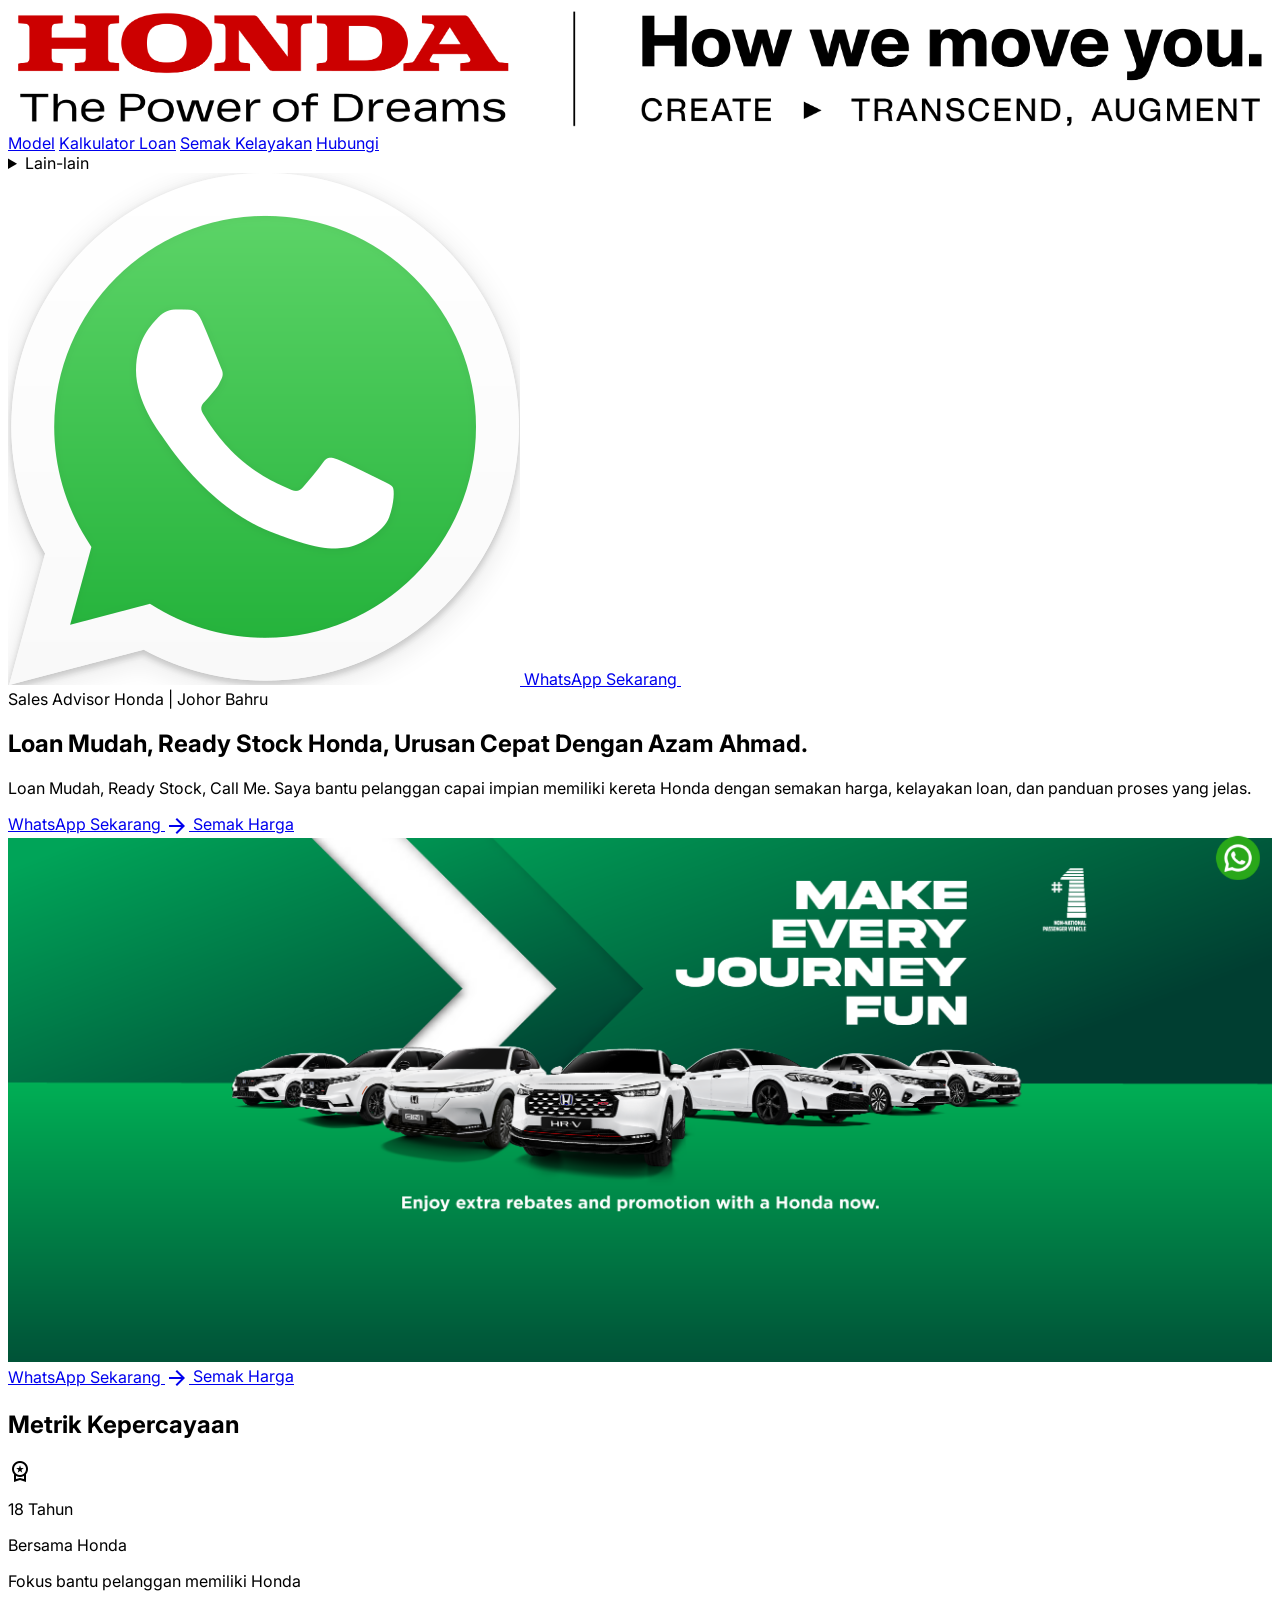
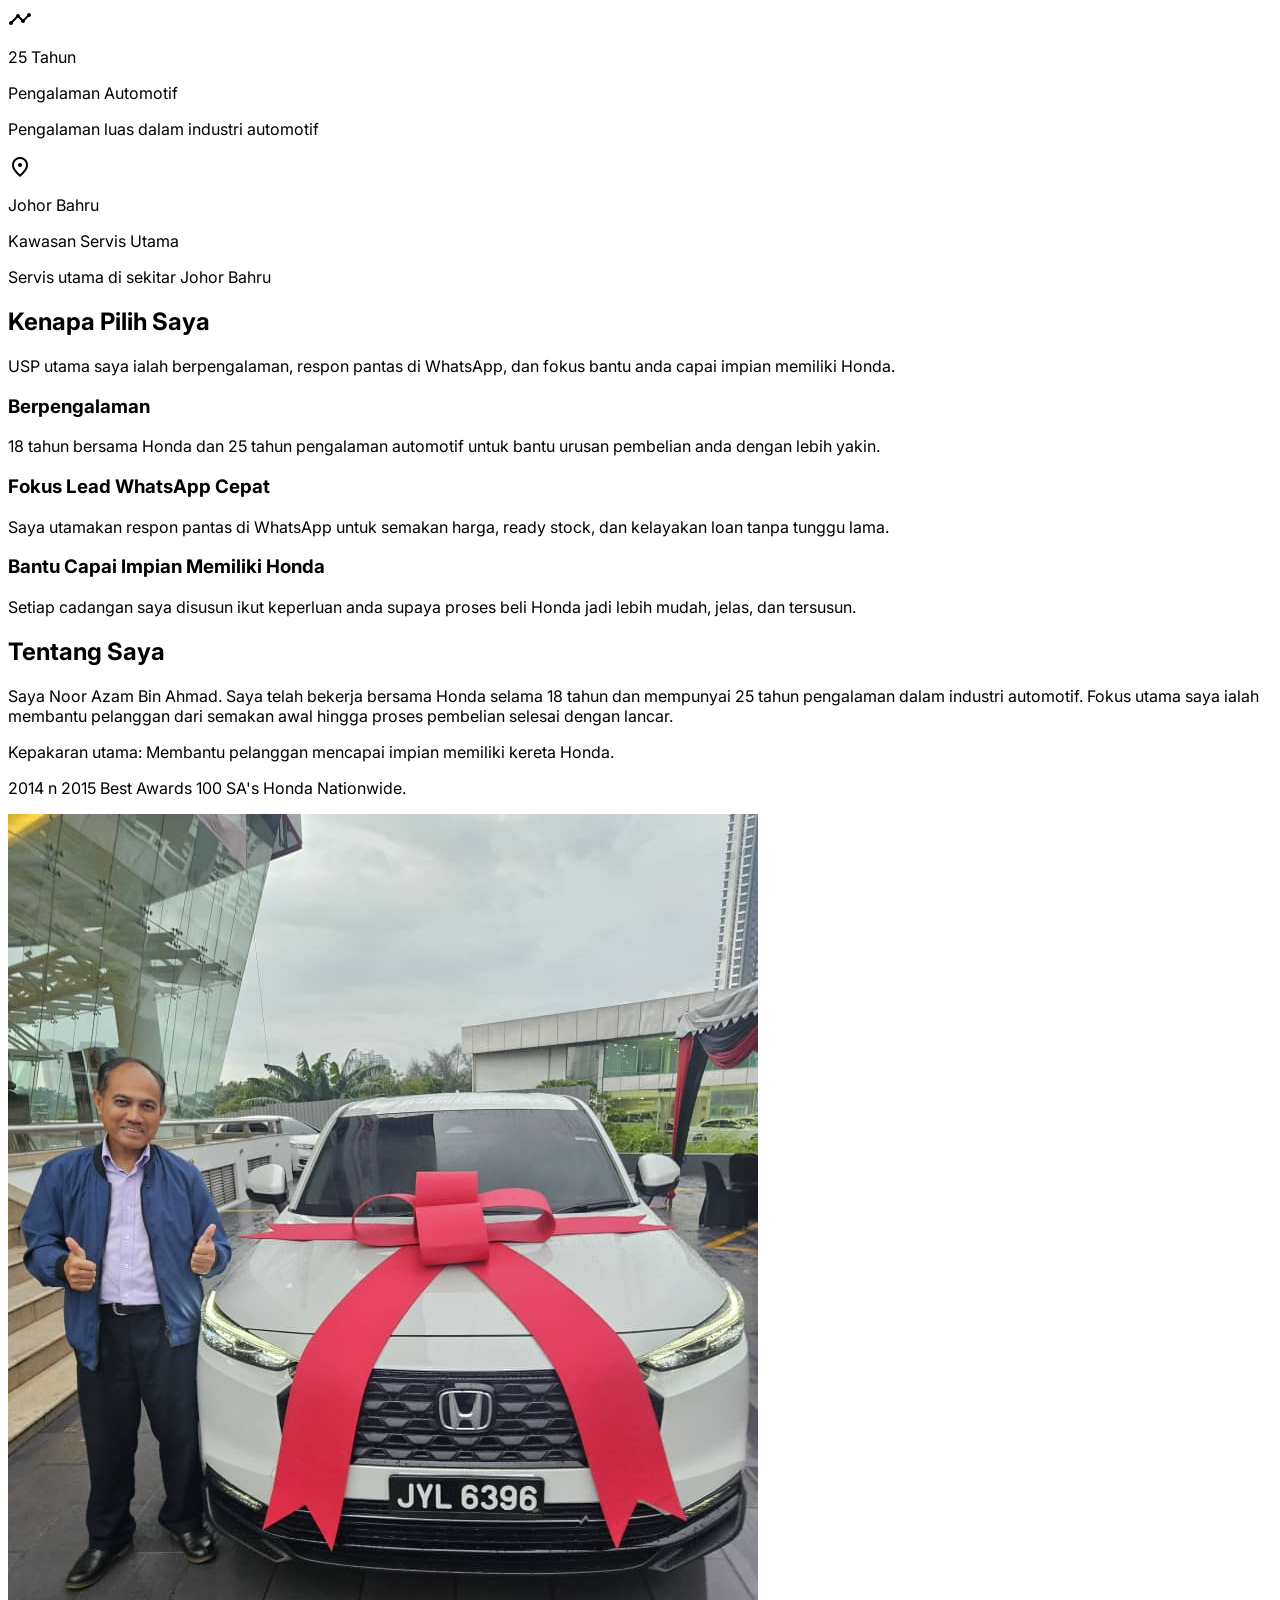
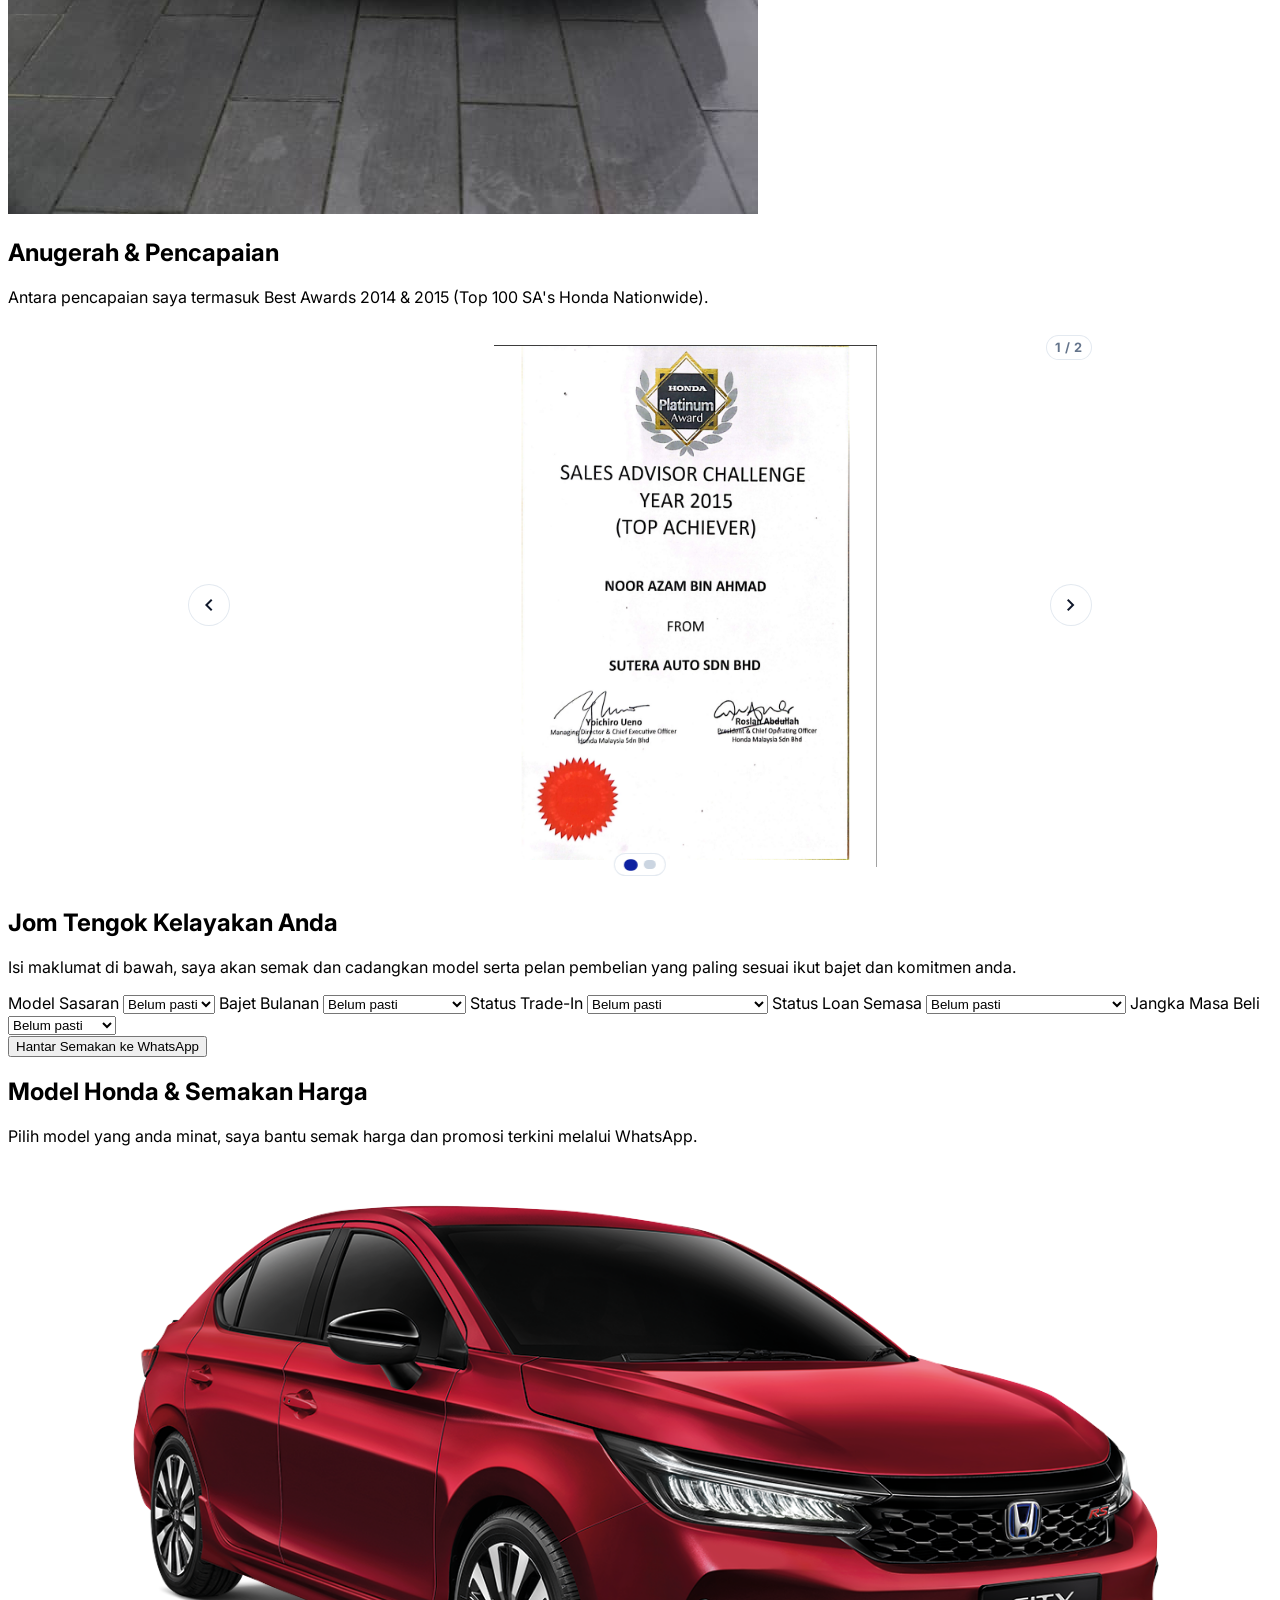
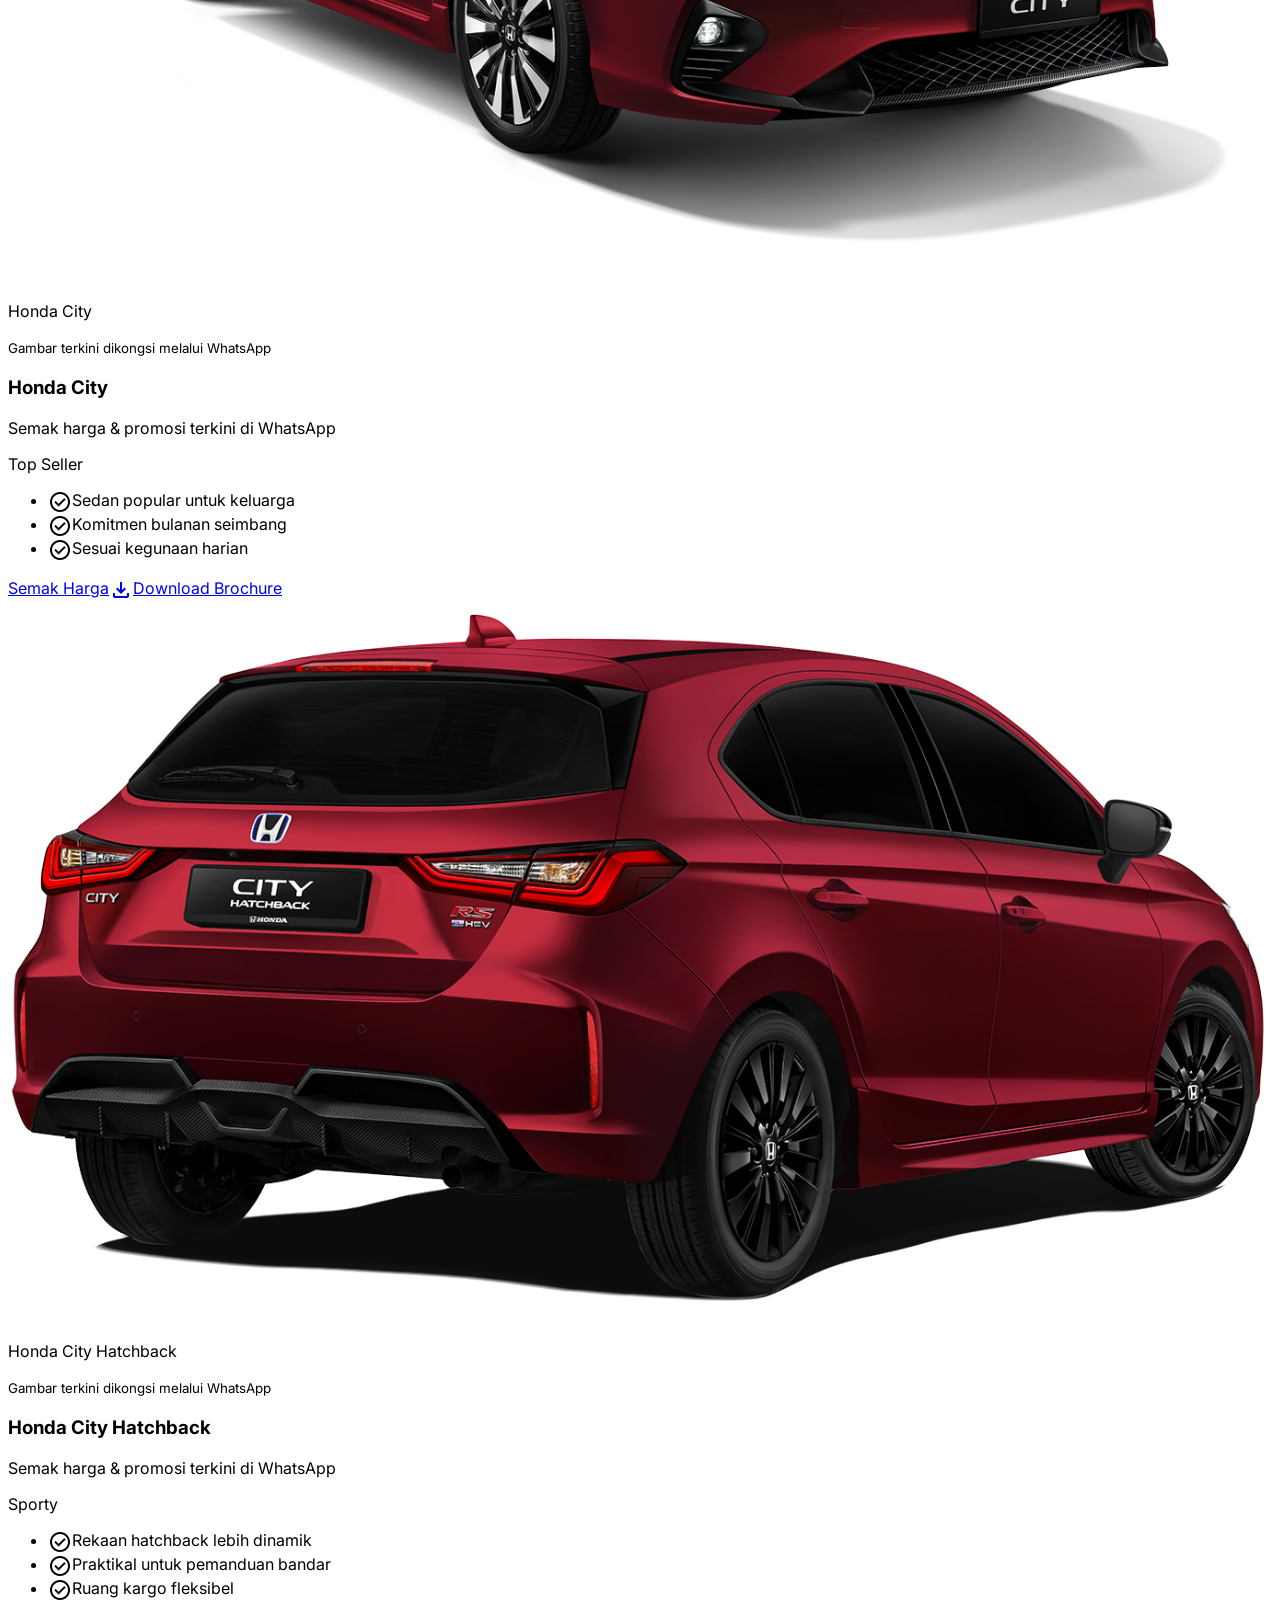
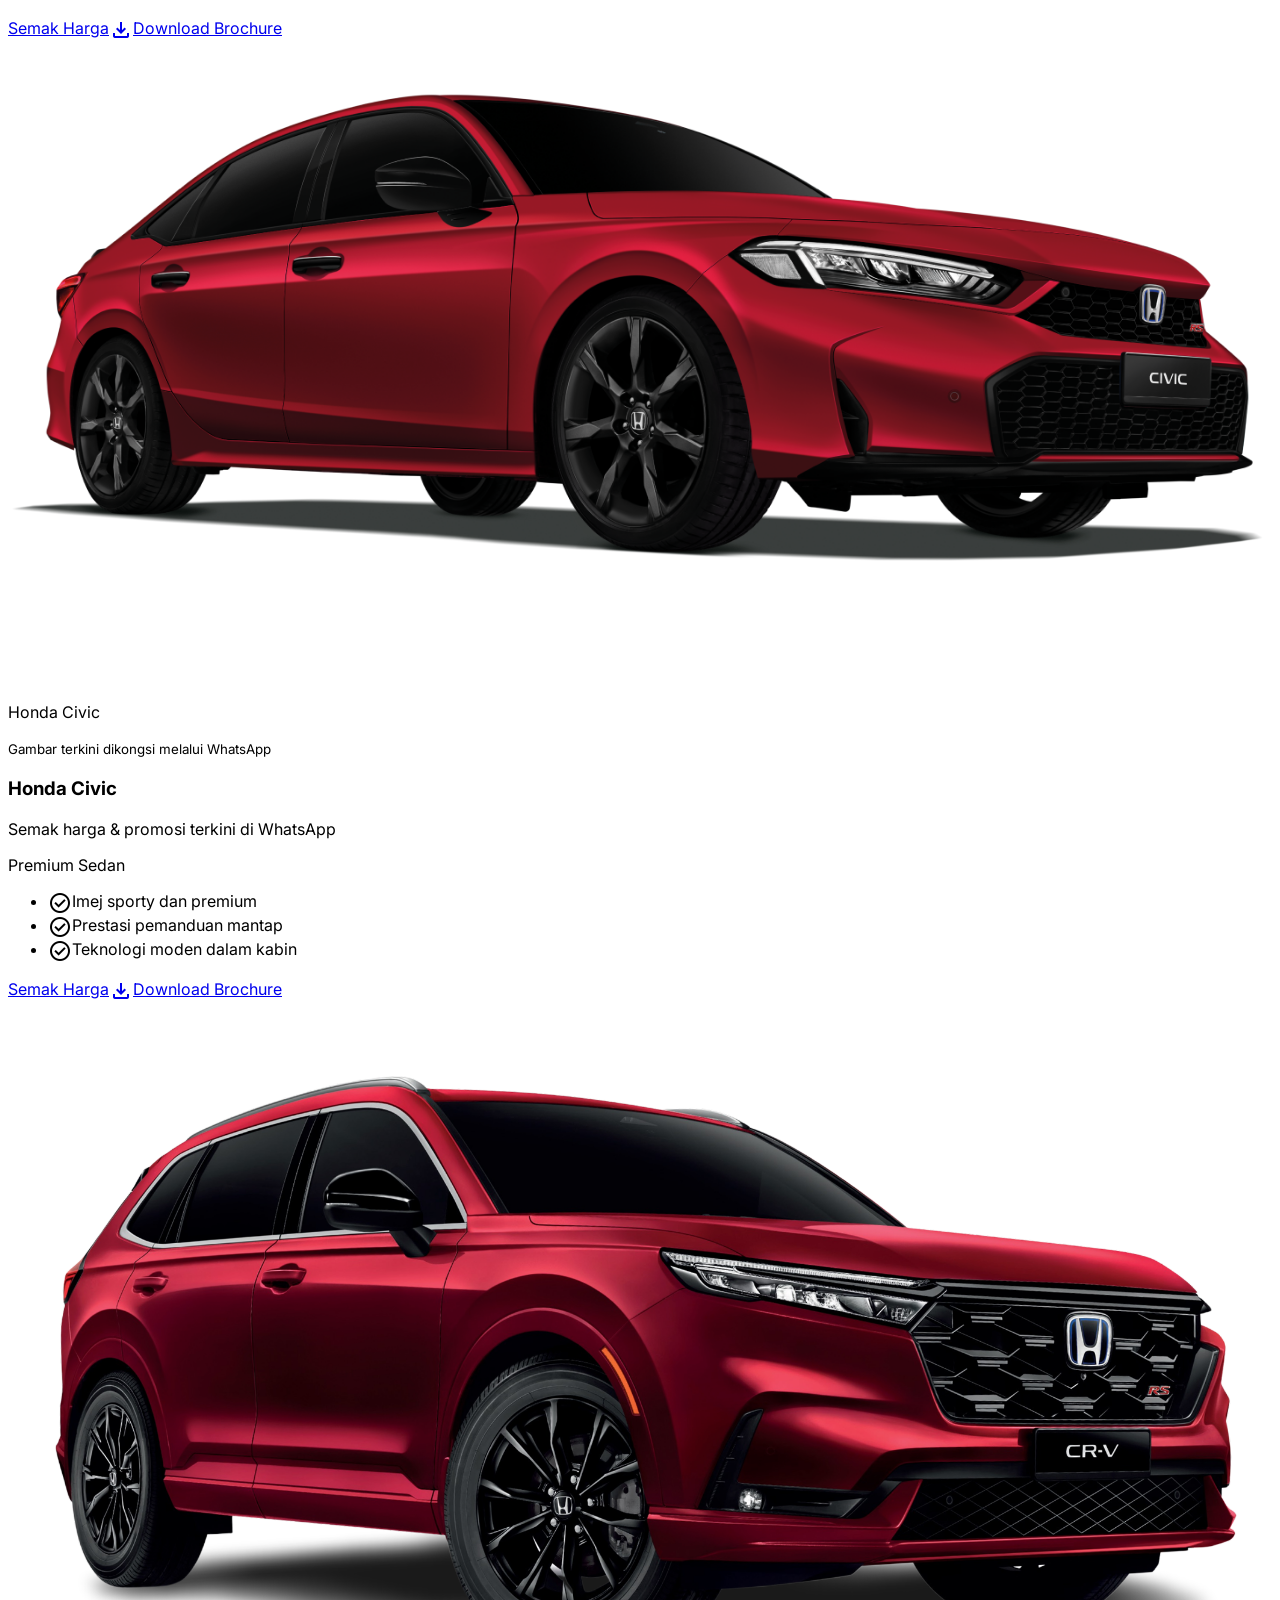
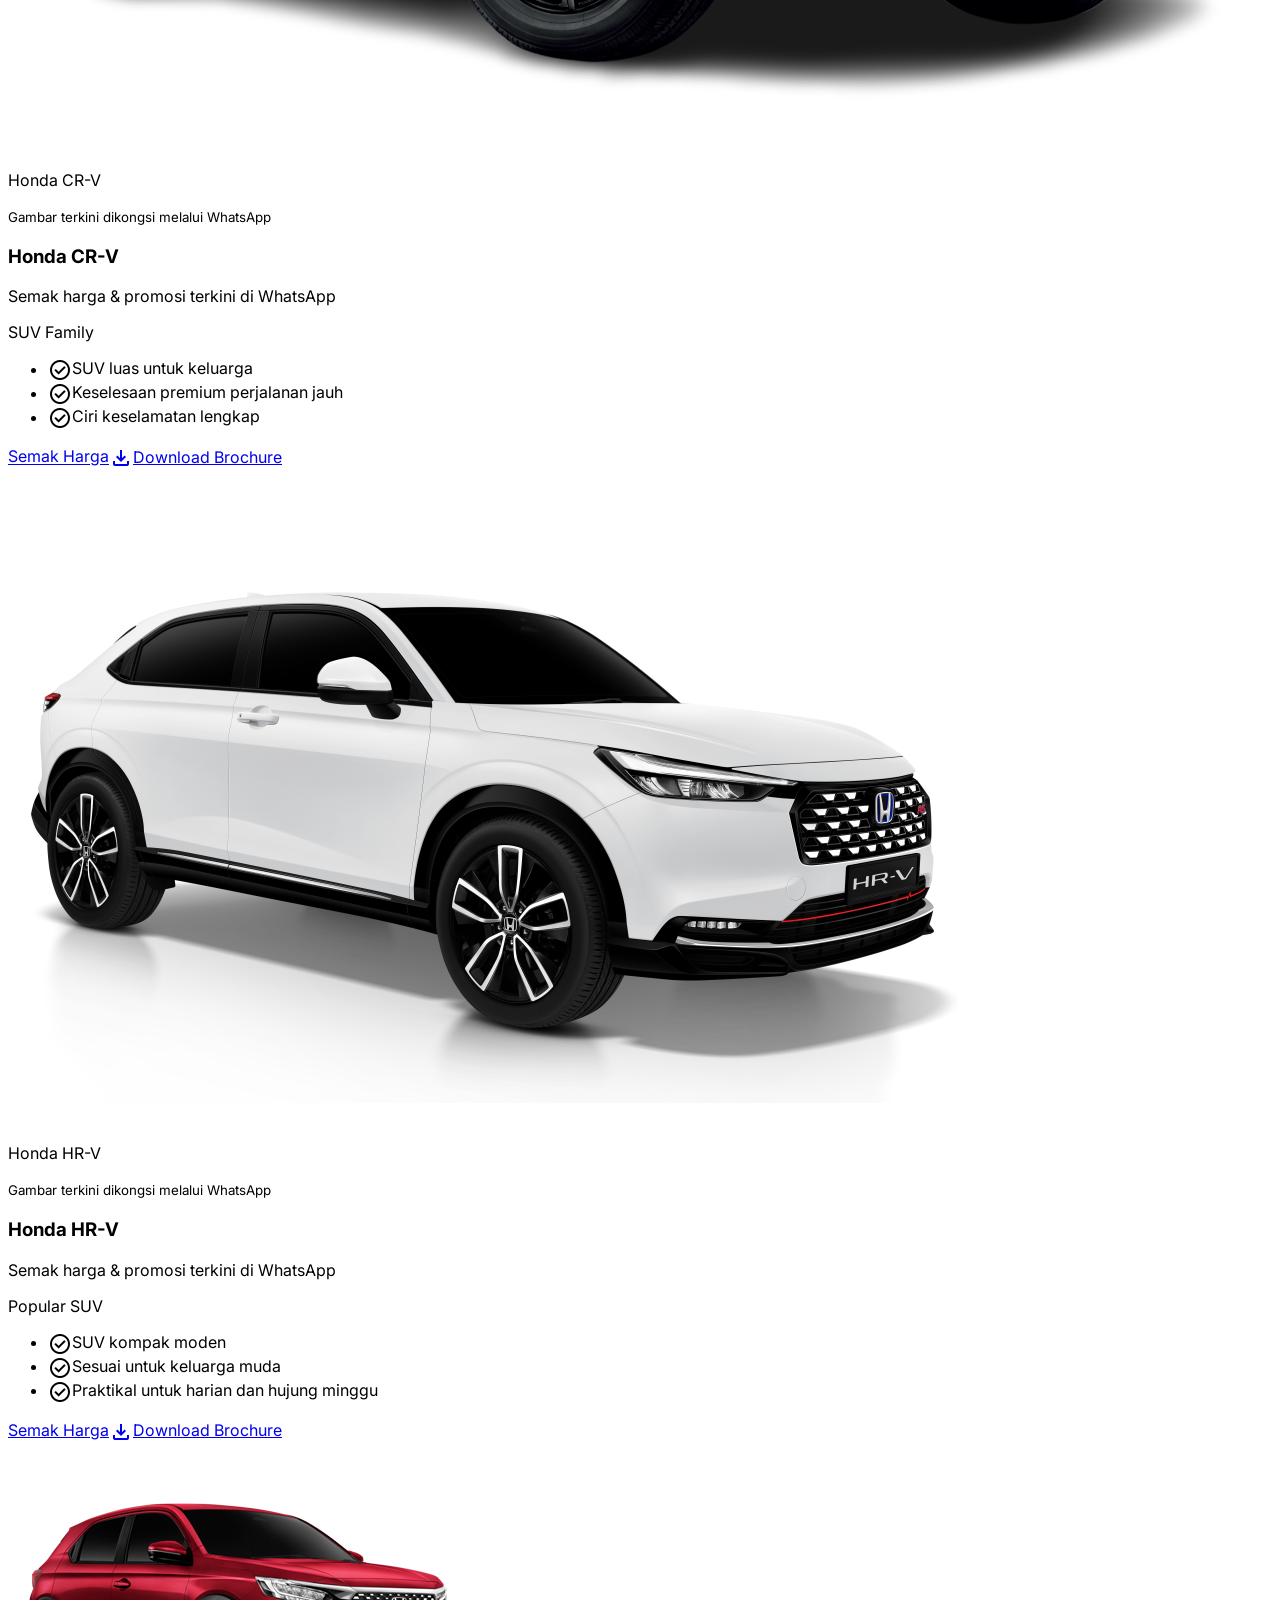
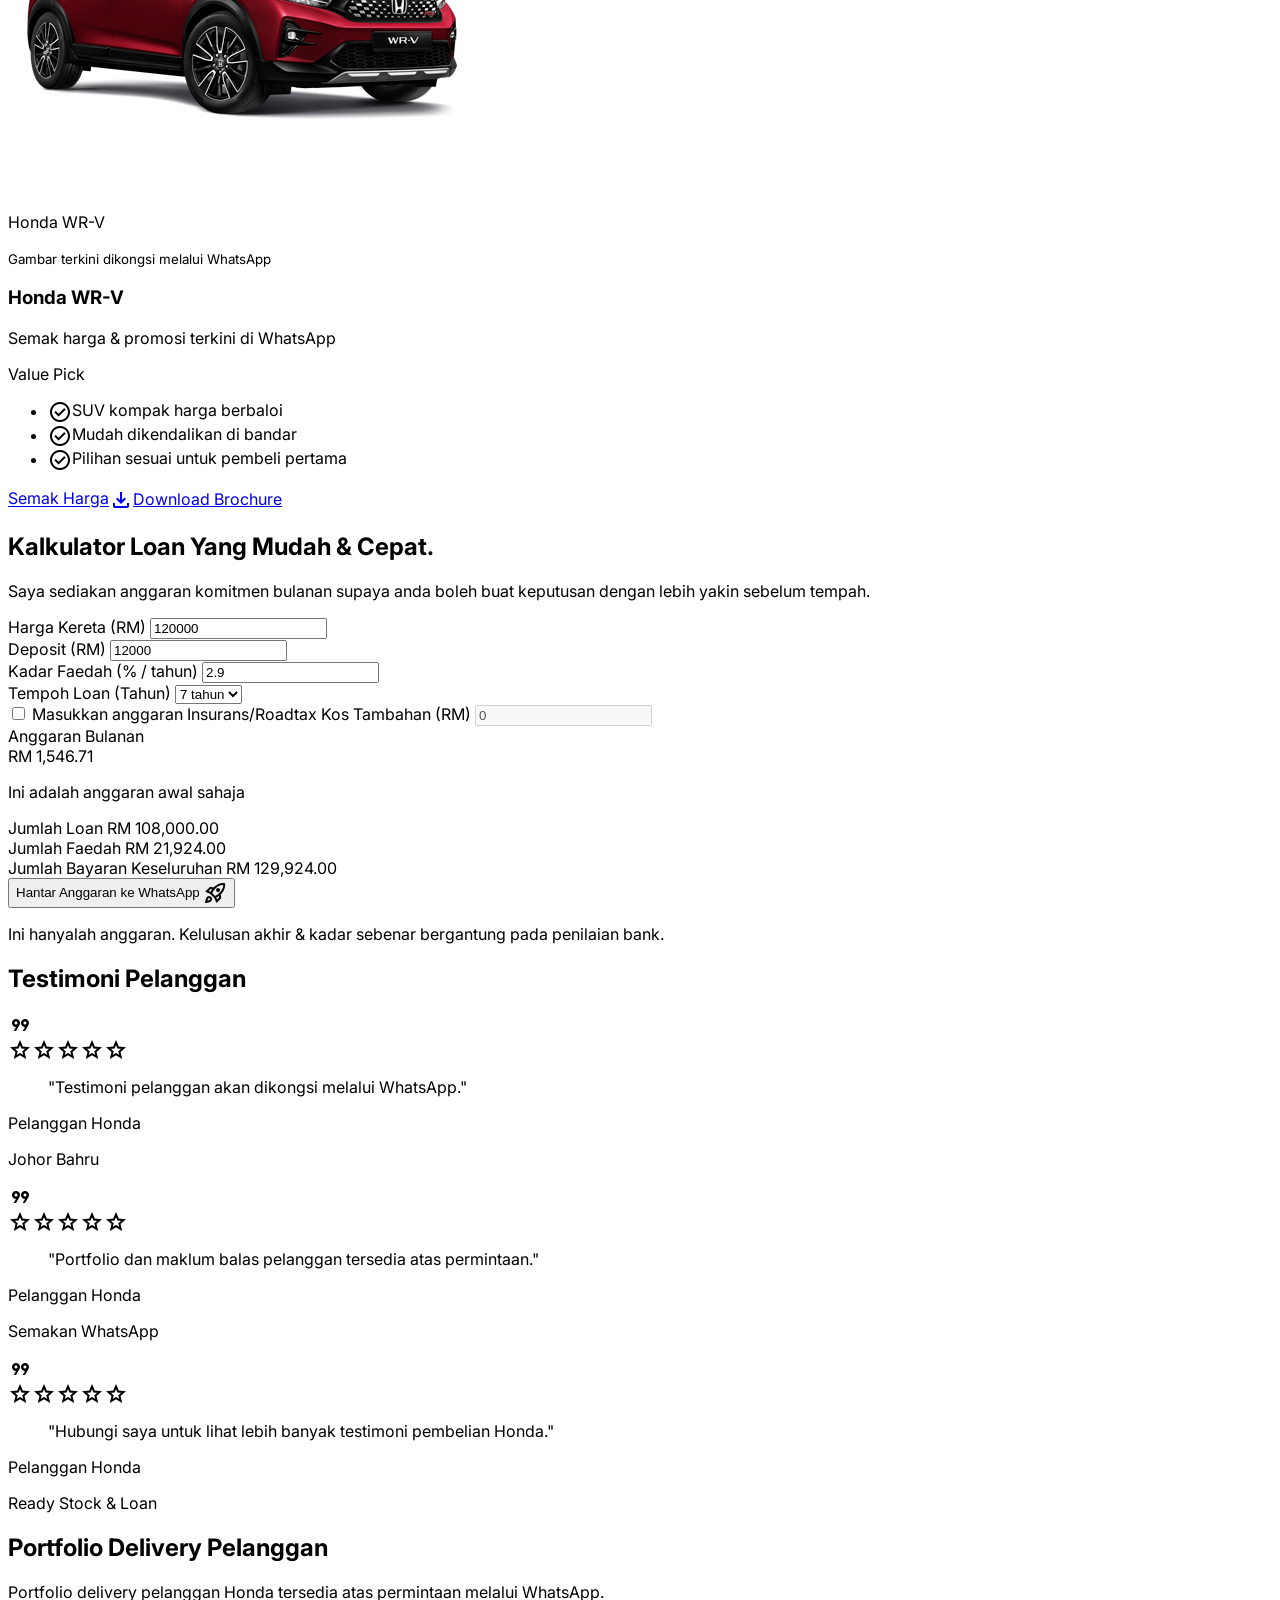
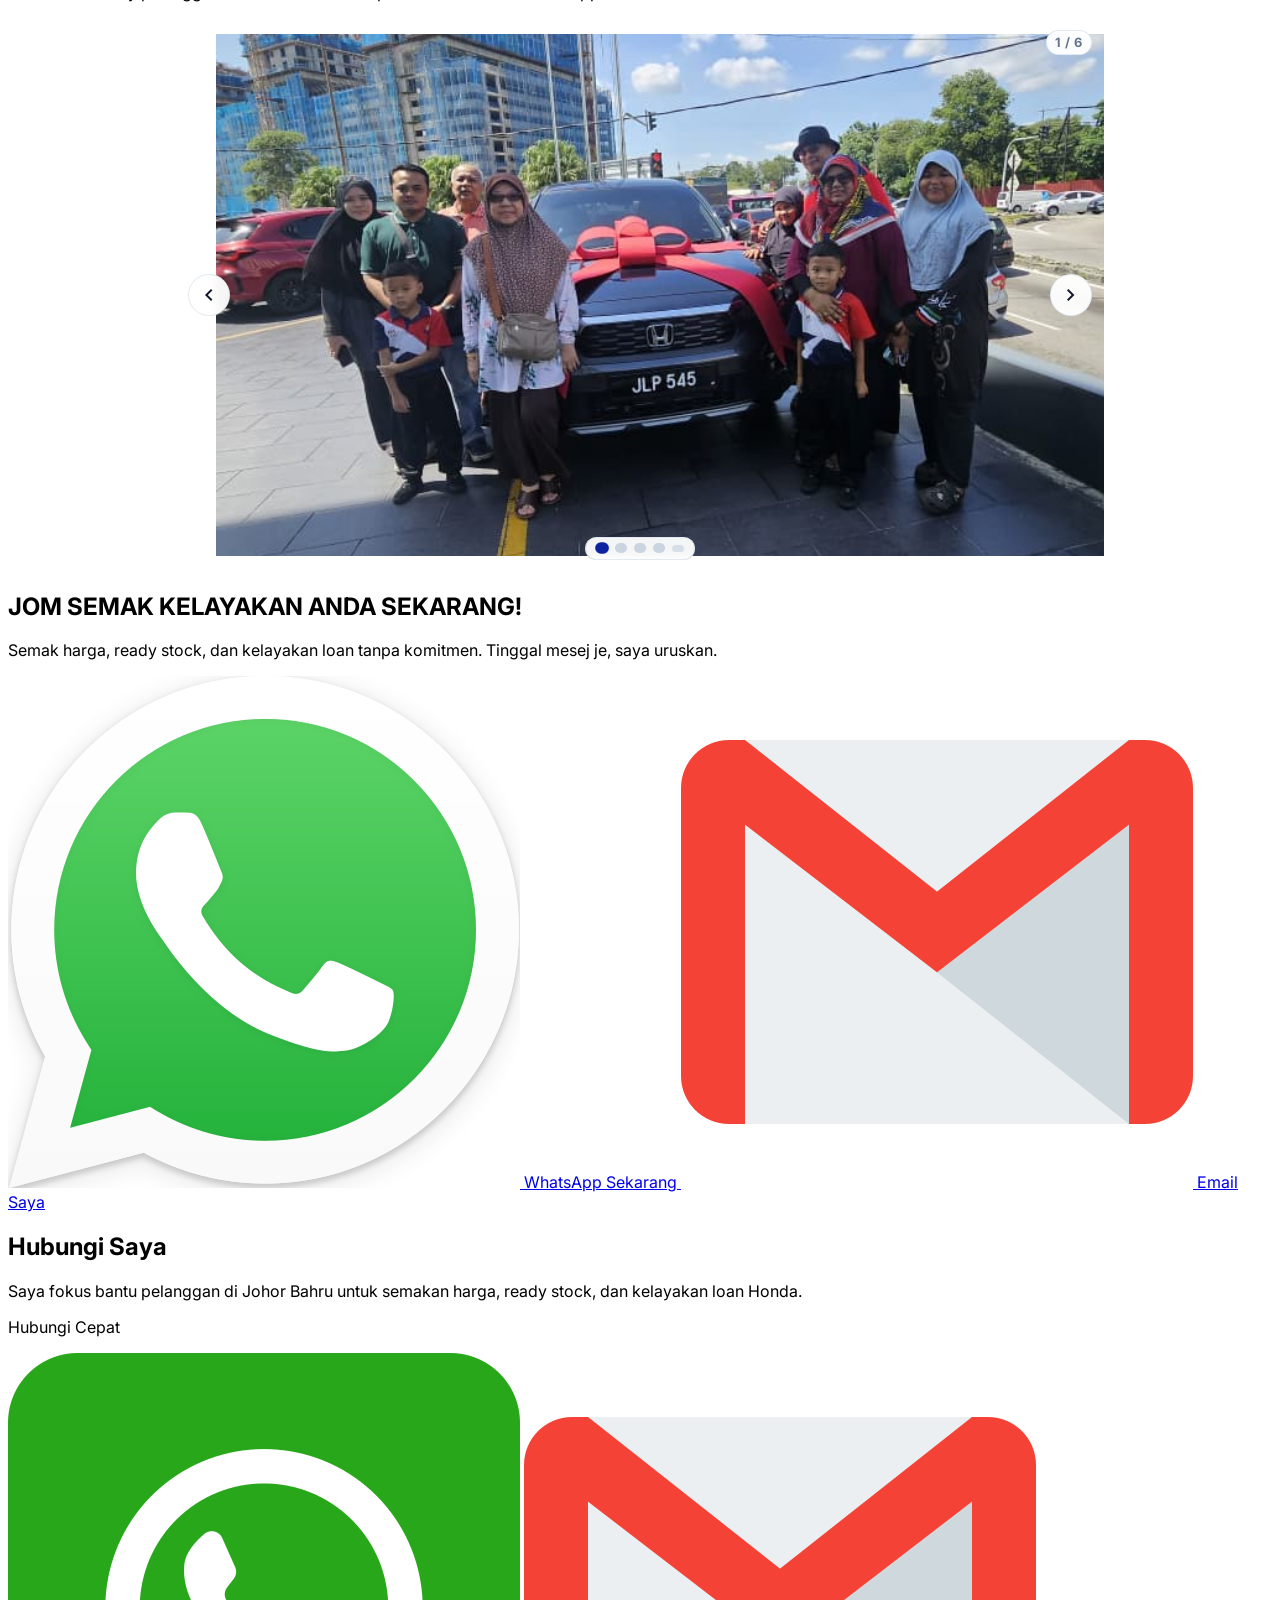
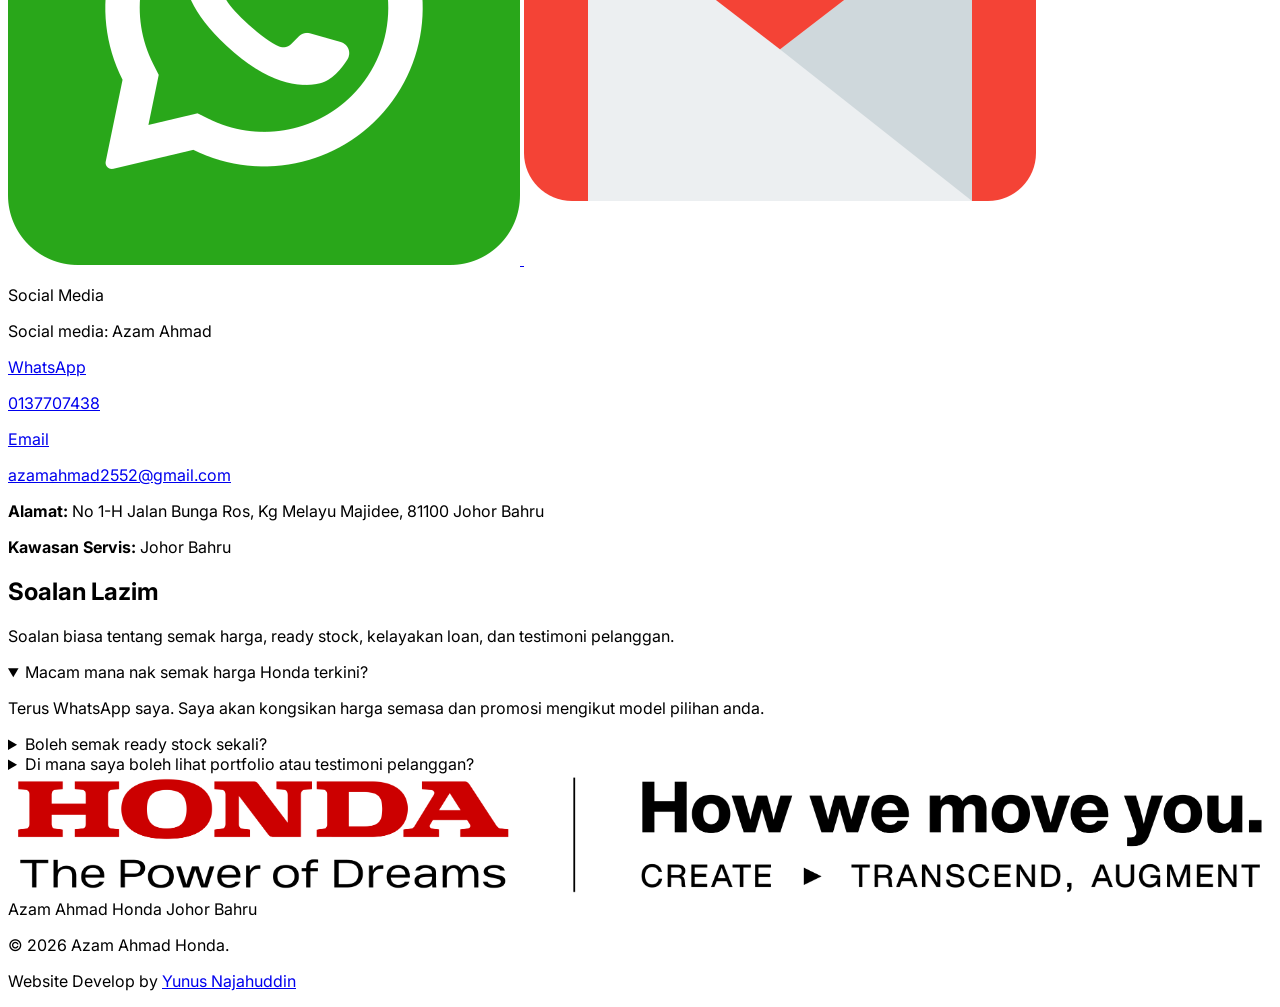
==== commit f46d974c: "update" ====
--- a/public/index.html
+++ b/public/index.html
@@ -245,6 +245,7 @@
               Fokus utama saya ialah membantu pelanggan dari semakan awal hingga proses pembelian selesai dengan lancar.
             </p>
             <p class="mt-4 font-bold text-slate-900">Kepakaran utama: Membantu pelanggan mencapai impian memiliki kereta Honda.</p>
+            <p class="mt-3 font-bold text-primary">2014 n 2015 Best Awards 100 SA's Honda Nationwide.</p>
           </div>
           <div class="relative flex justify-center">
             <div class="w-full max-w-[560px] overflow-hidden rounded-2xl border border-slate-200 shadow-lg">
@@ -255,6 +256,27 @@
                 loading="lazy"
               />
             </div>
+          </div>
+        </div>
+      </section>
+
+      <section id="awards" class="reveal pb-20" aria-label="Anugerah pencapaian Honda">
+        <div class="mb-8 max-w-3xl">
+          <h2 class="mb-4 text-3xl font-black lg:text-4xl">Anugerah &amp; Pencapaian</h2>
+          <p class="text-slate-600">Antara pencapaian saya termasuk Best Awards 2014 &amp; 2015 (Top 100 SA's Honda Nationwide).</p>
+        </div>
+
+        <div class="gallery-shell mx-auto max-w-5xl rounded-3xl bg-white p-0">
+          <div class="gallery-viewport rounded-2xl border border-slate-200 bg-white shadow-lg" aria-live="polite">
+            <div id="awardsTrack" class="gallery-track"></div>
+            <button id="awardsPrev" type="button" class="gallery-nav-btn gallery-nav-btn-prev" aria-label="Gambar anugerah sebelumnya">
+              <span class="material-symbols-outlined text-[22px]">chevron_left</span>
+            </button>
+            <button id="awardsNext" type="button" class="gallery-nav-btn gallery-nav-btn-next" aria-label="Gambar anugerah seterusnya">
+              <span class="material-symbols-outlined text-[22px]">chevron_right</span>
+            </button>
+            <span id="awardsCounter" class="gallery-counter">1 / 1</span>
+            <div id="awardsDots" class="gallery-dots" aria-label="Navigasi gambar anugerah"></div>
           </div>
         </div>
       </section>
--- a/public/styles.css
+++ b/public/styles.css
@@ -91,6 +91,23 @@
   object-fit: cover;
   object-position: center;
   -webkit-user-drag: none;
+}
+
+.awards-image {
+  background: #fff;
+  object-fit: contain;
+  object-position: center;
+  padding: 0.35rem;
+}
+
+.awards-image.is-cover {
+  object-fit: cover;
+  padding: 0;
+}
+
+.awards-image.is-contain {
+  object-fit: contain;
+  padding: 0.35rem;
 }
 
 .gallery-nav-btn {
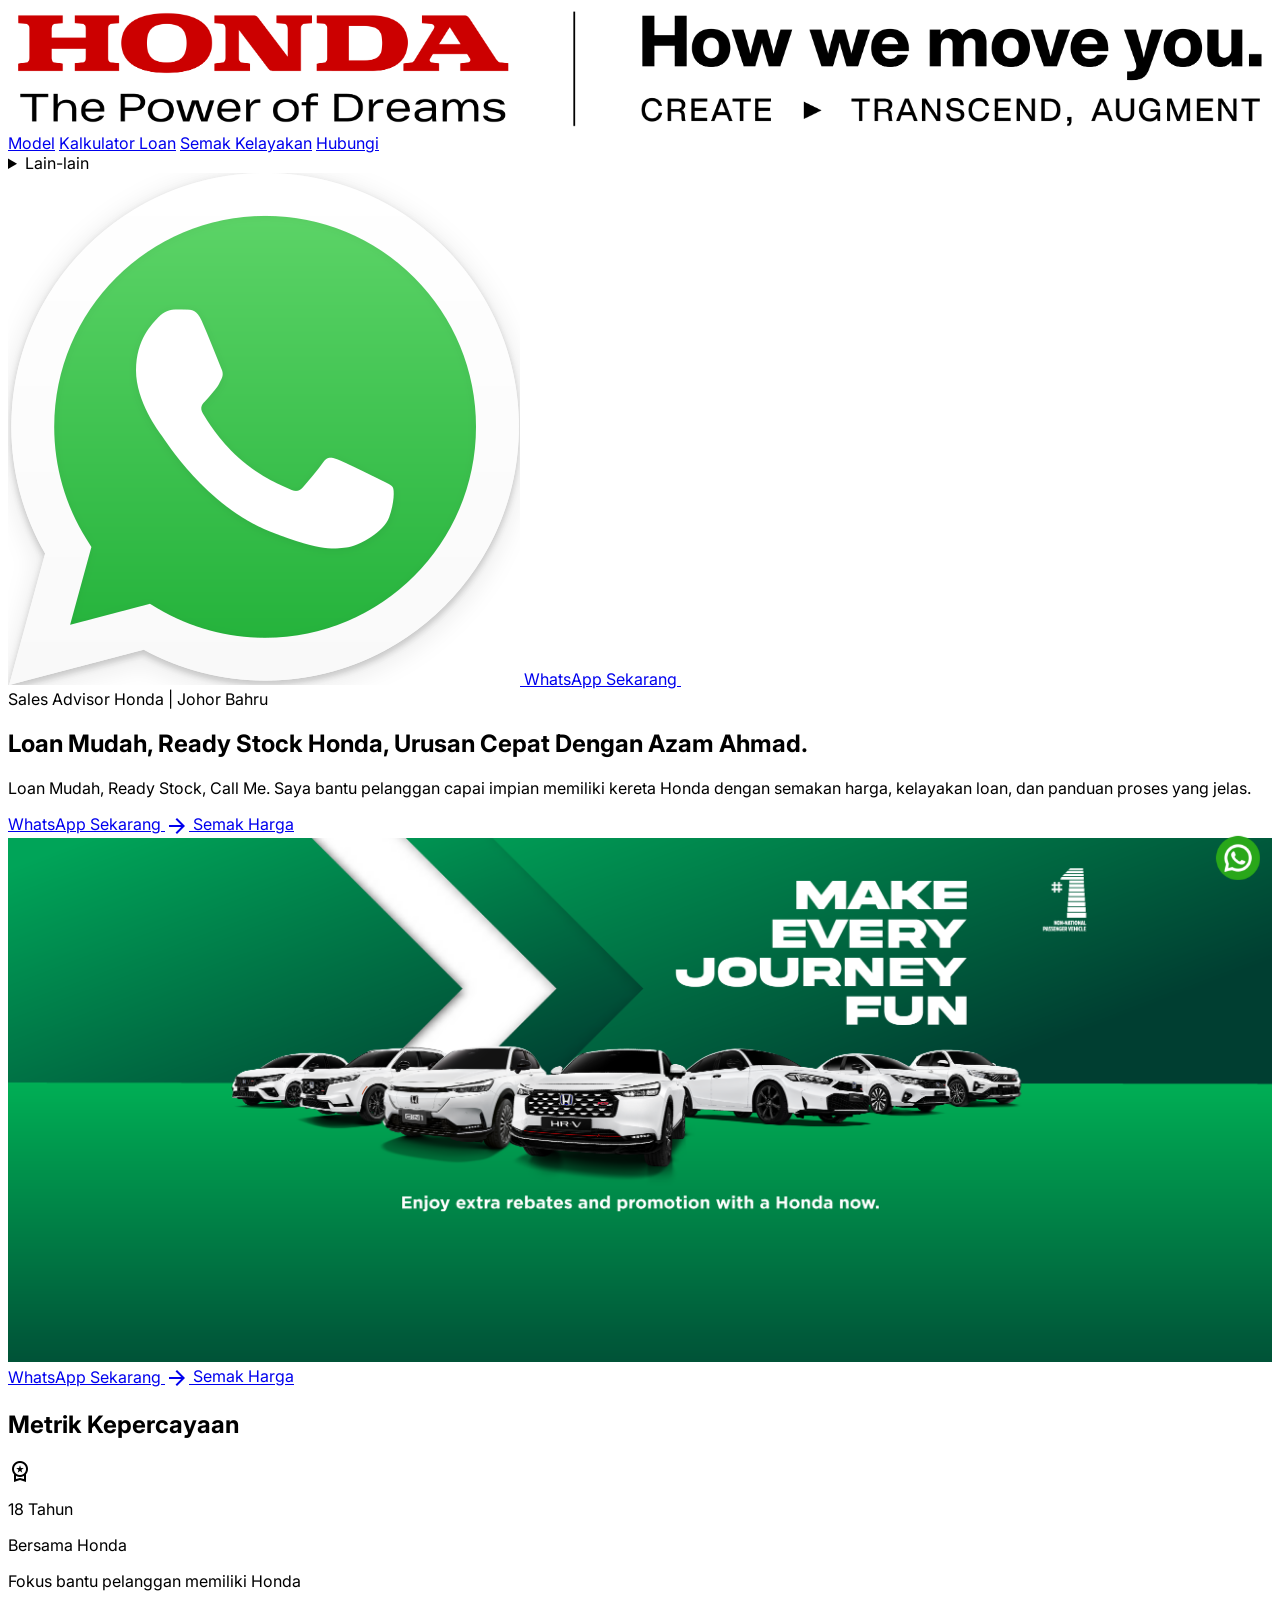
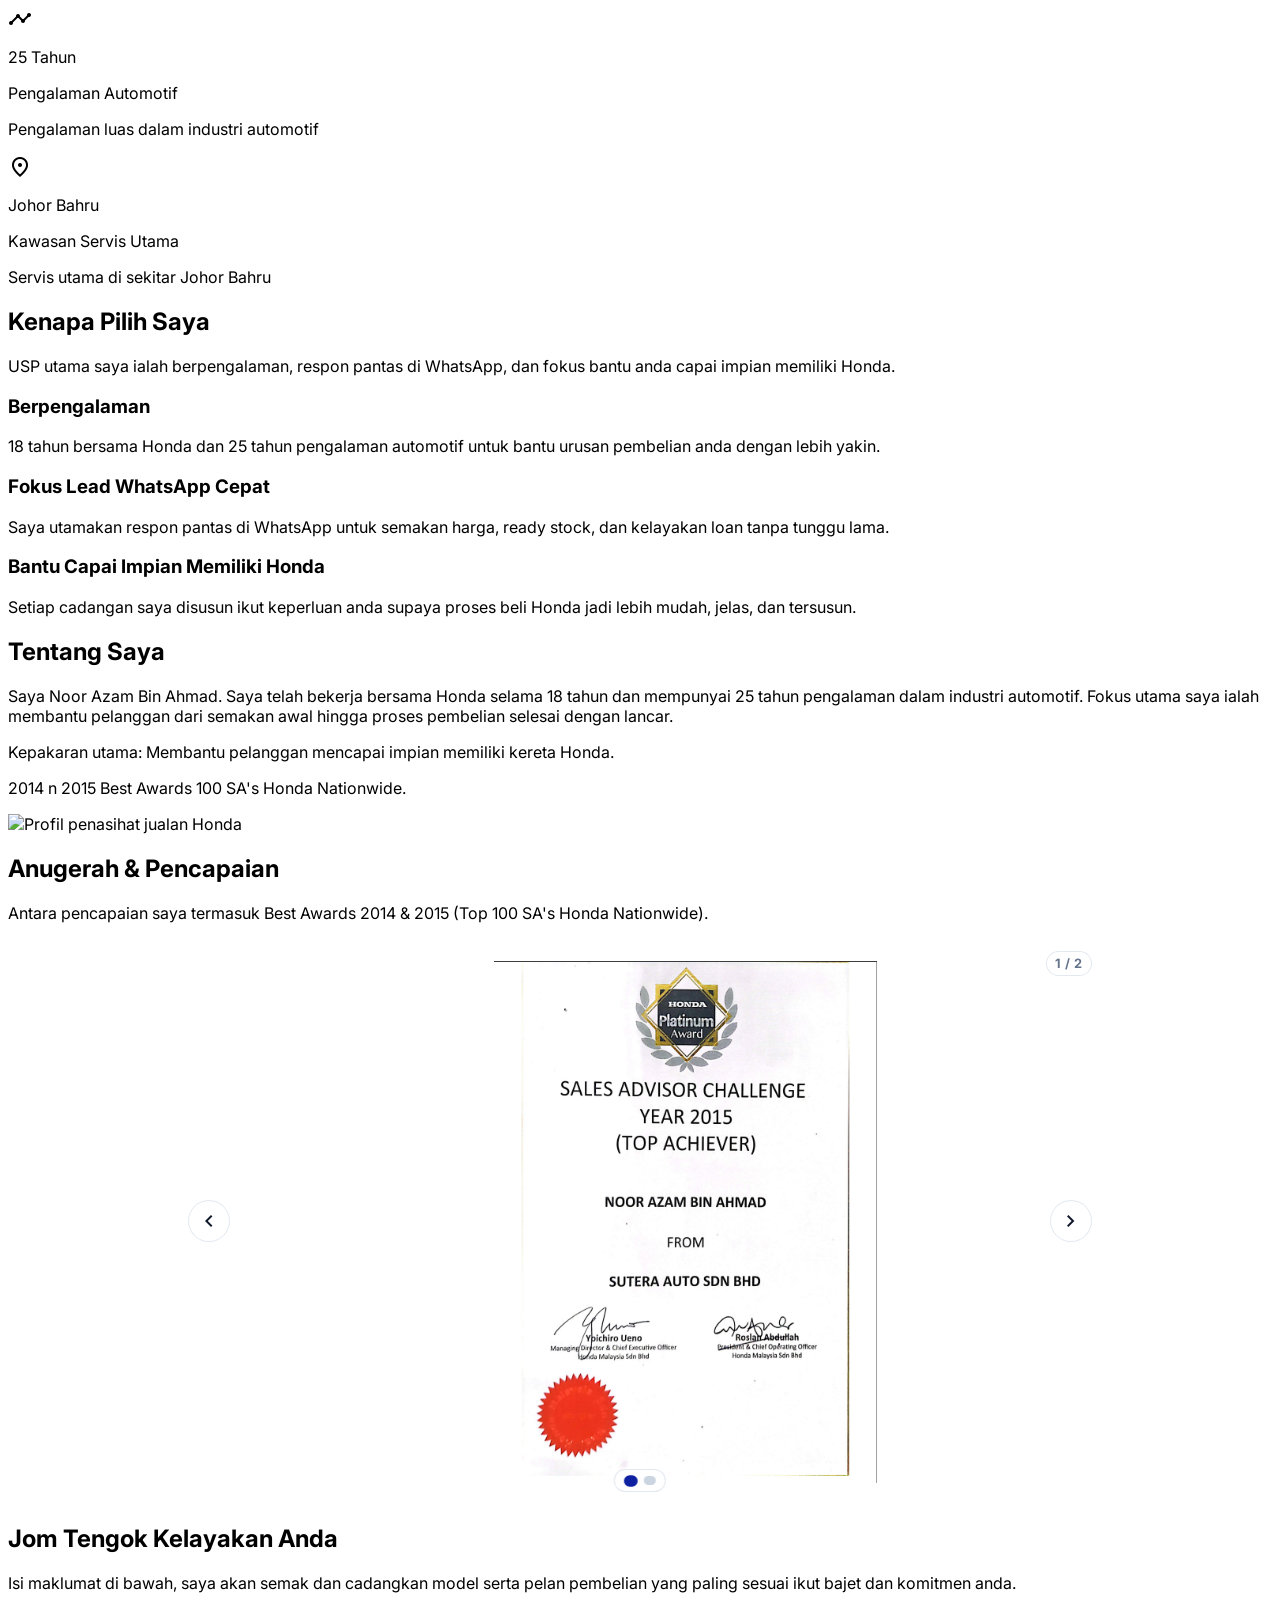
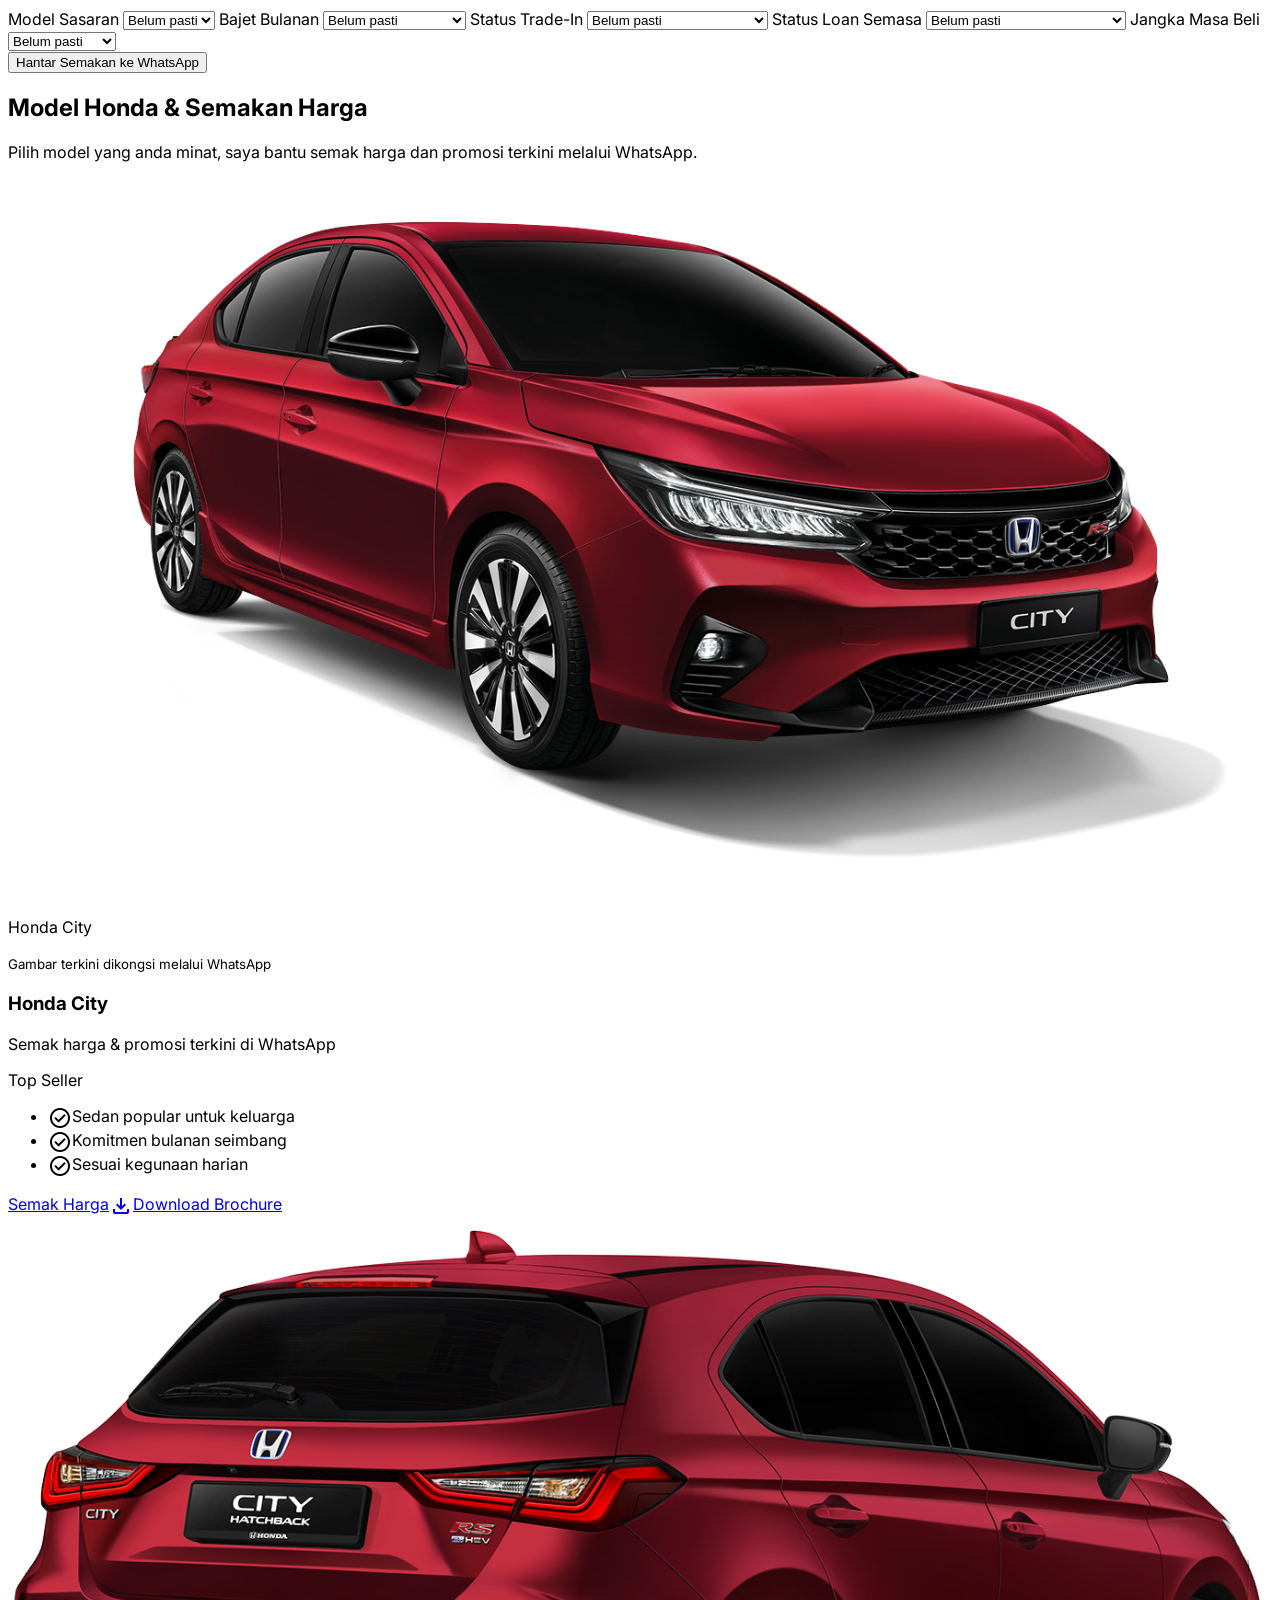
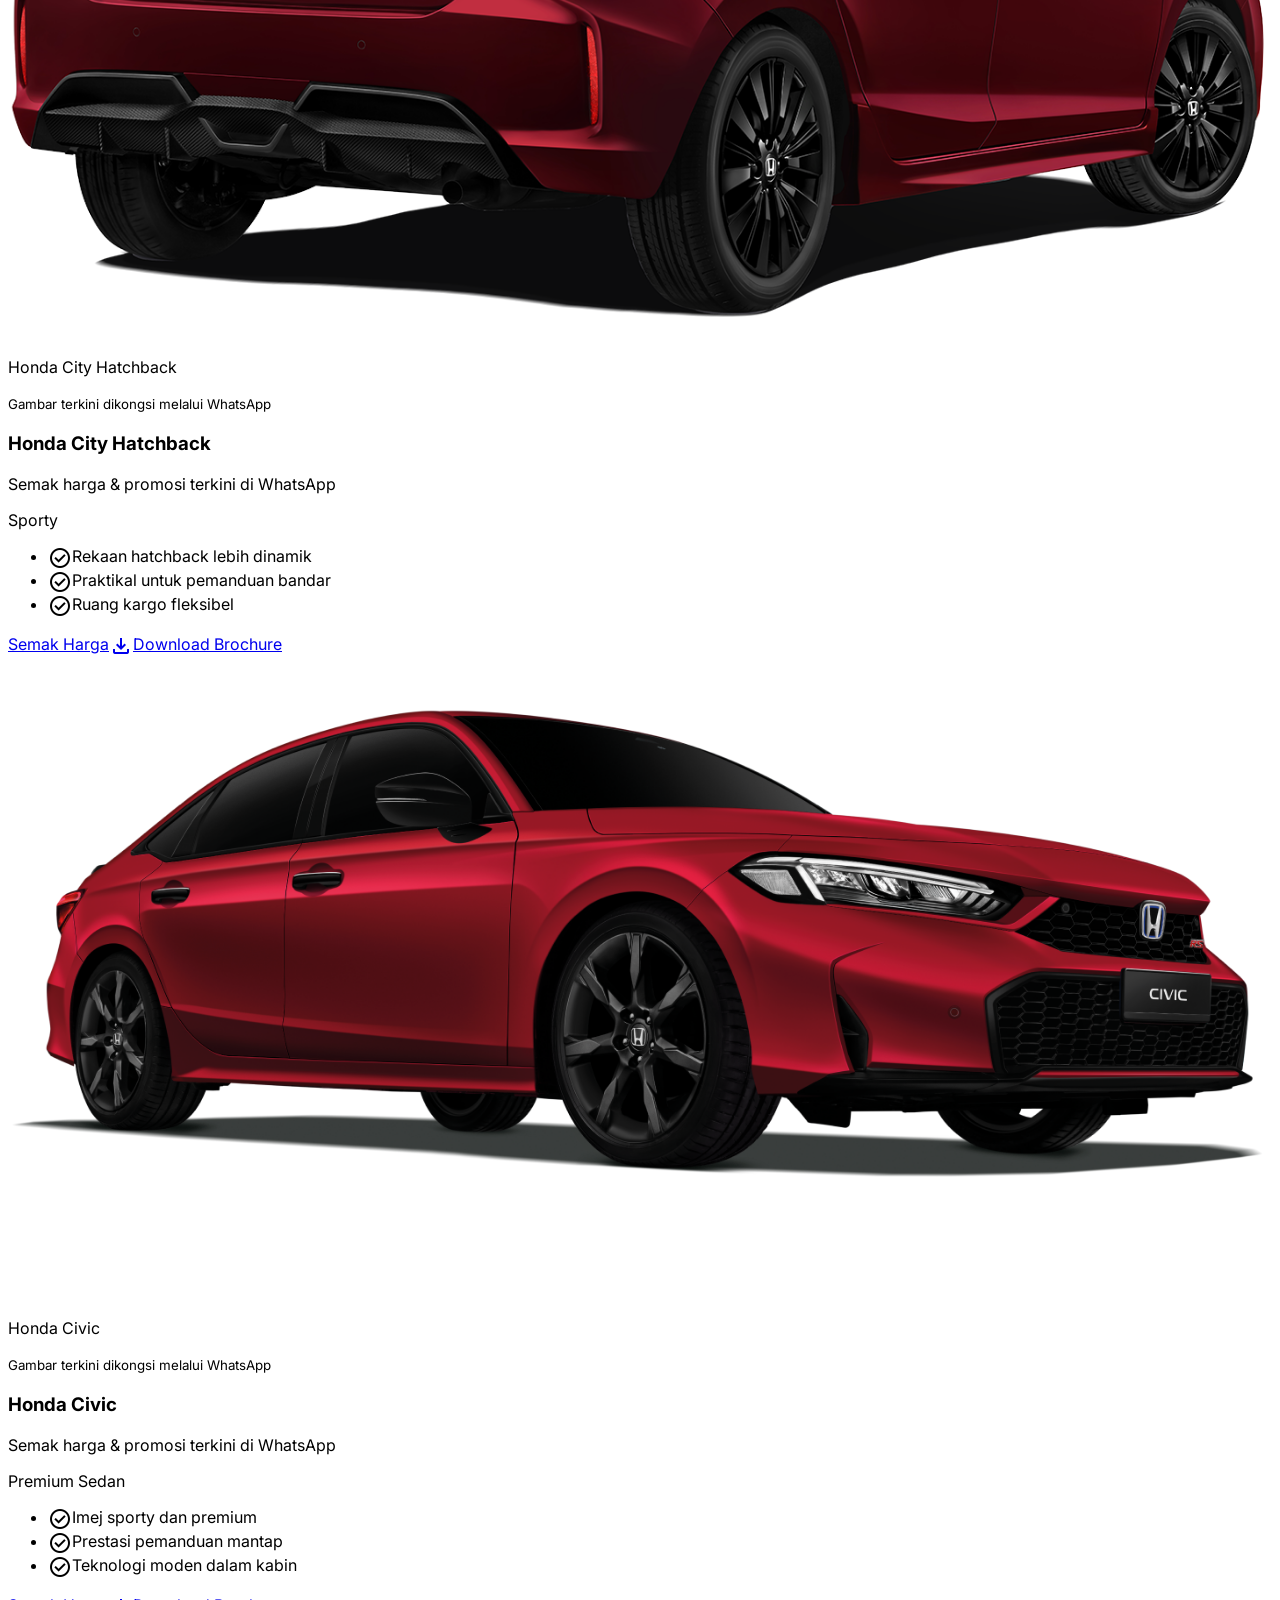
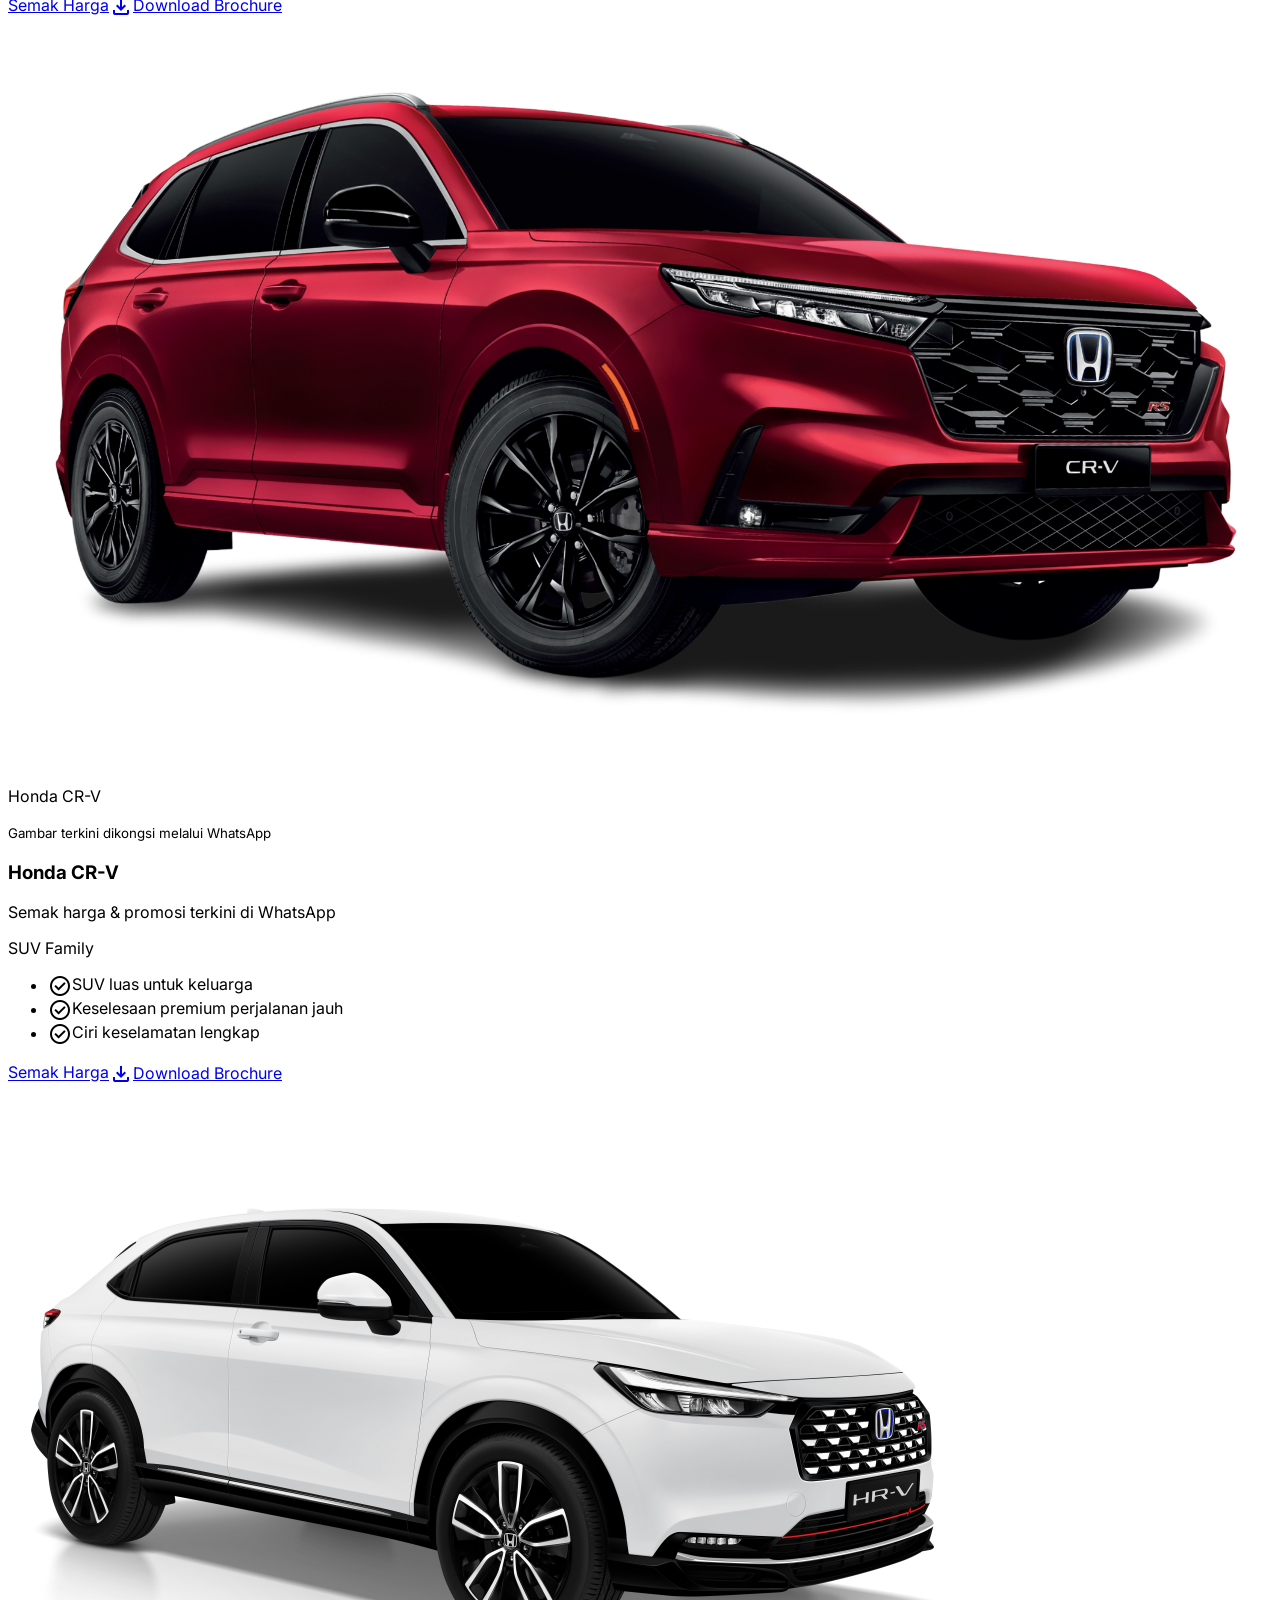
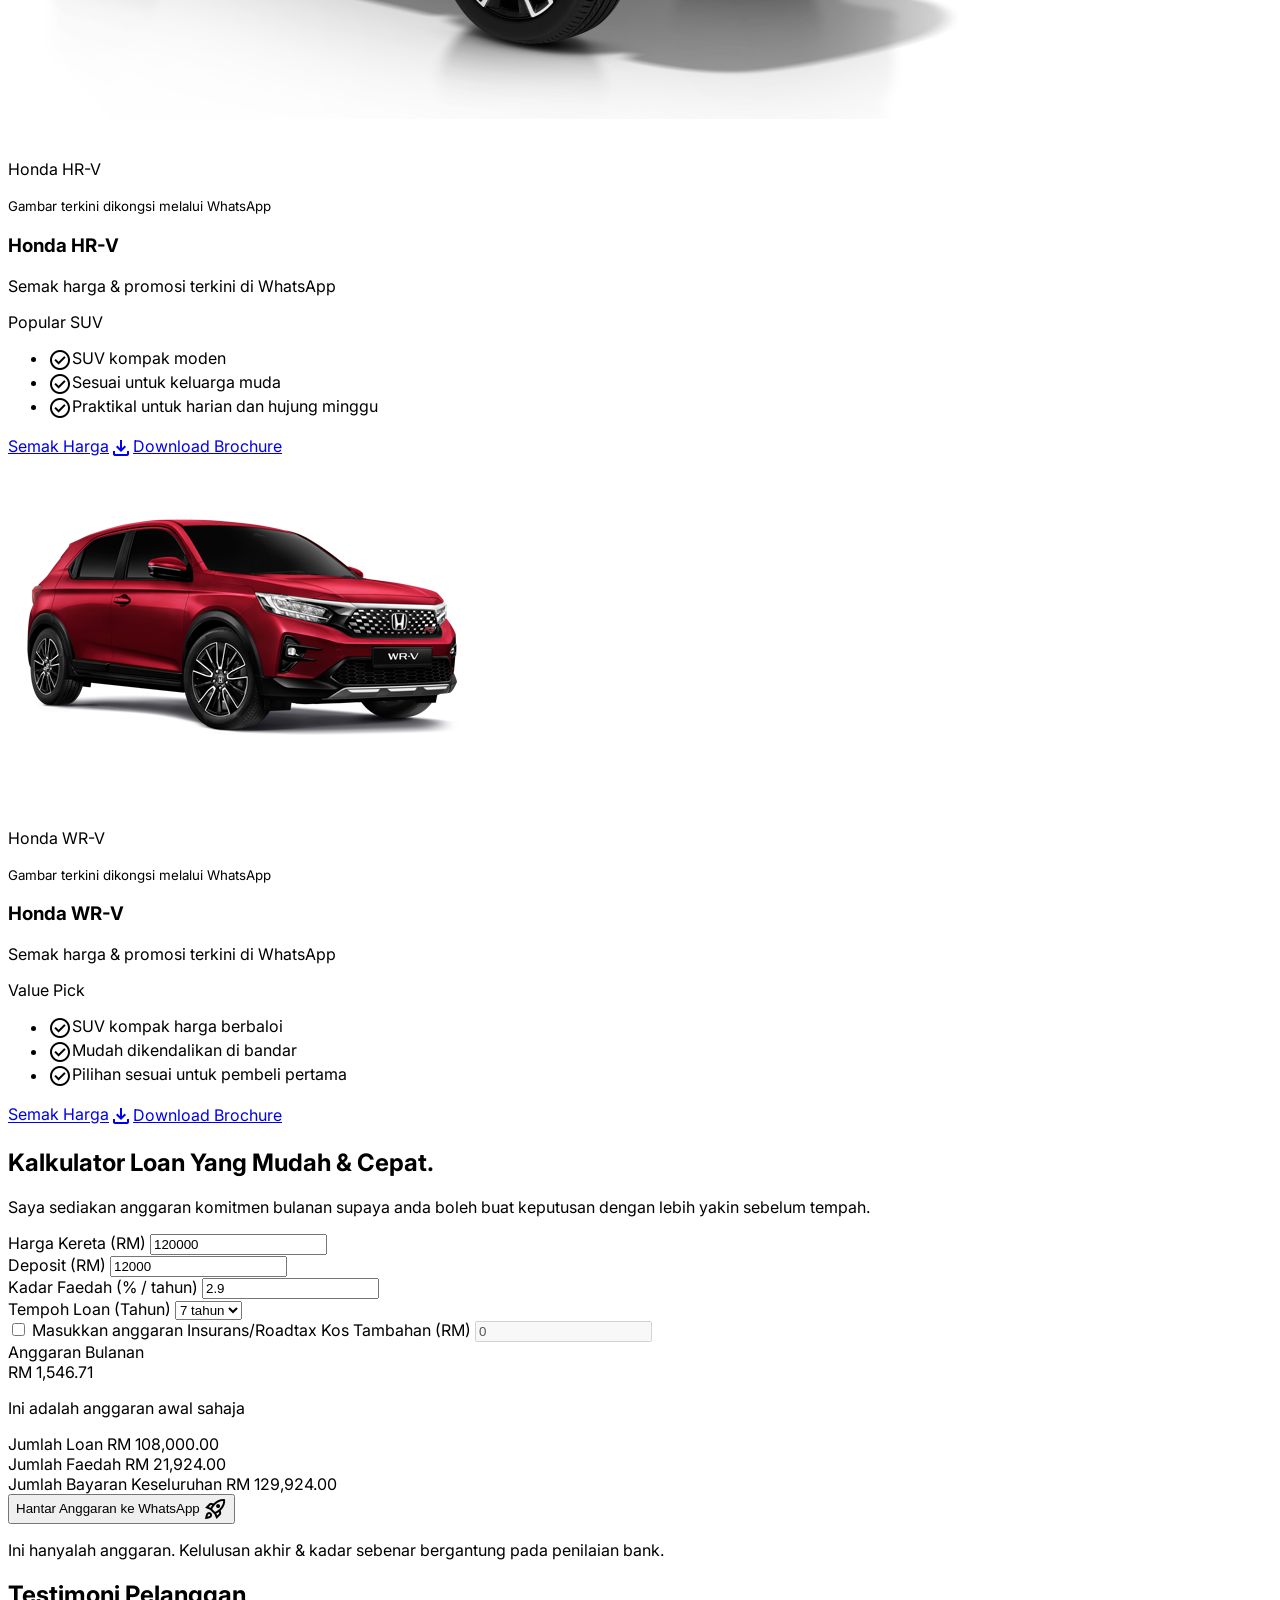
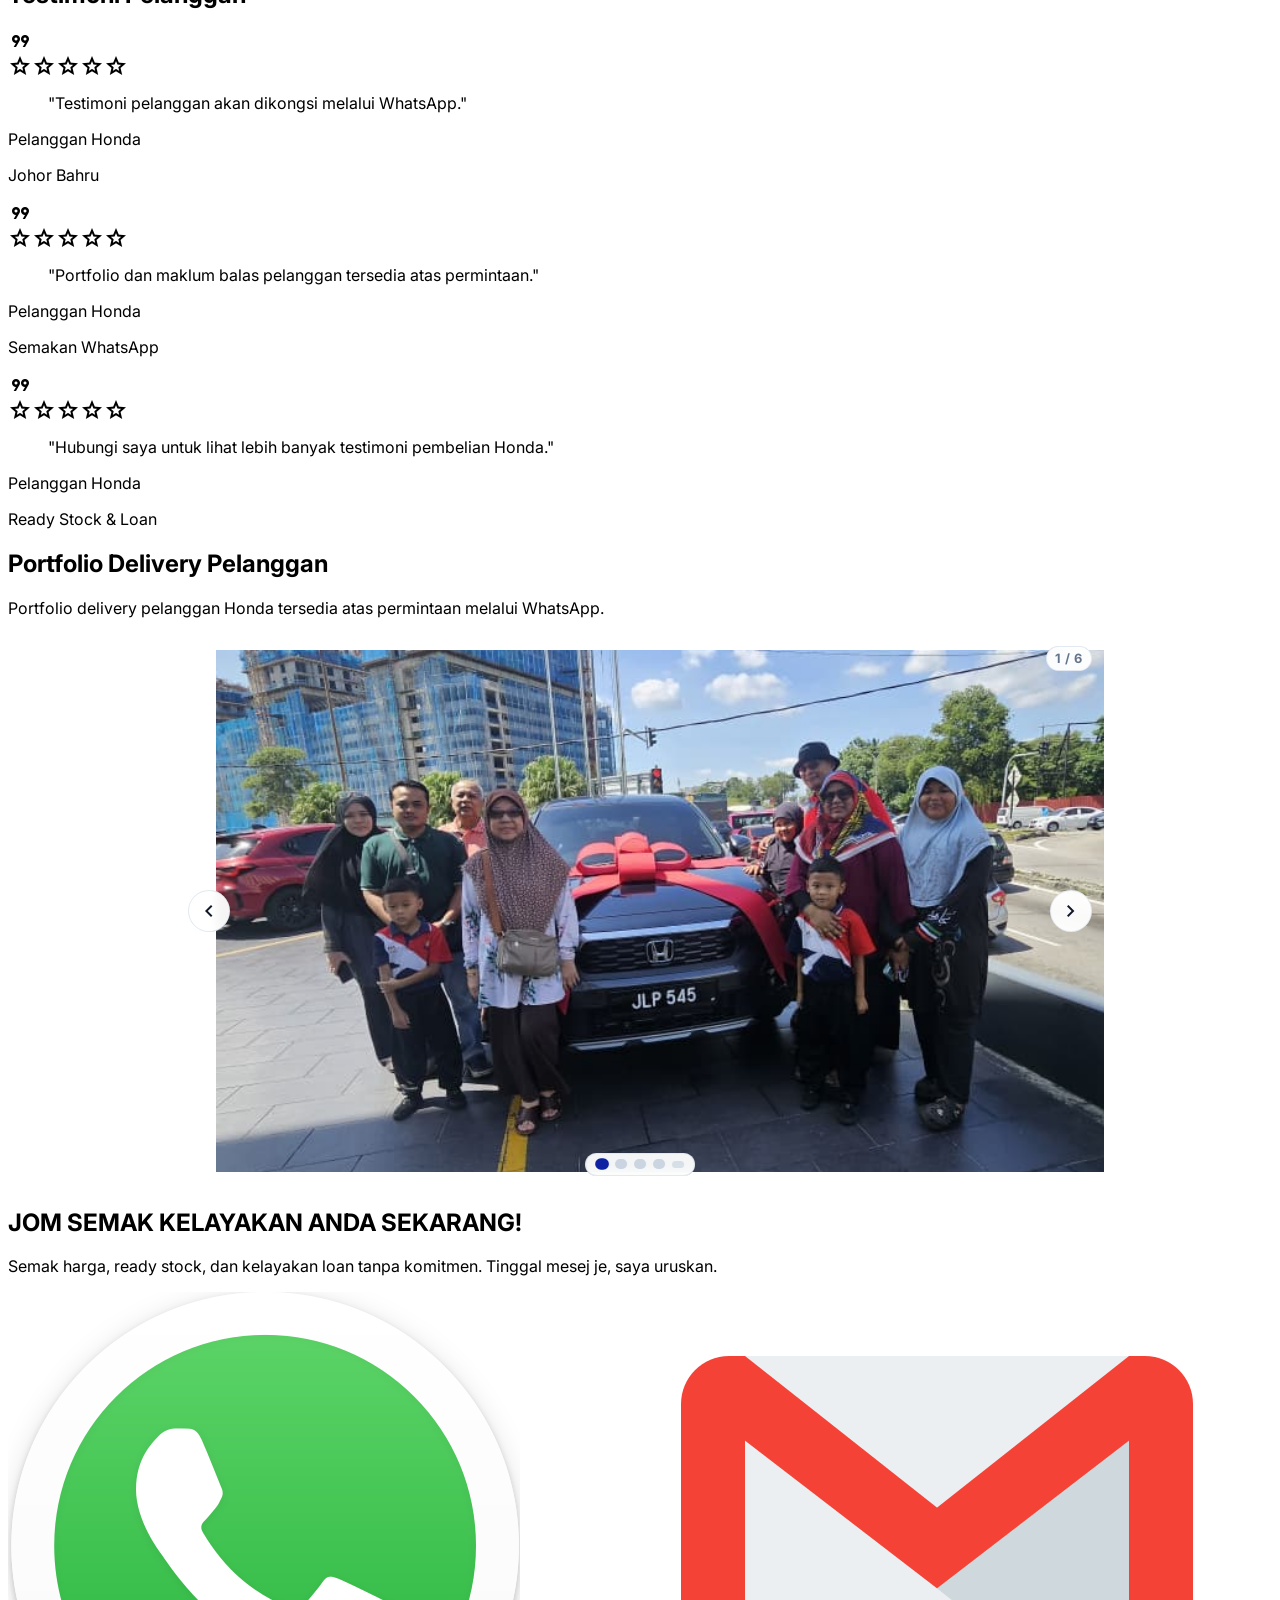
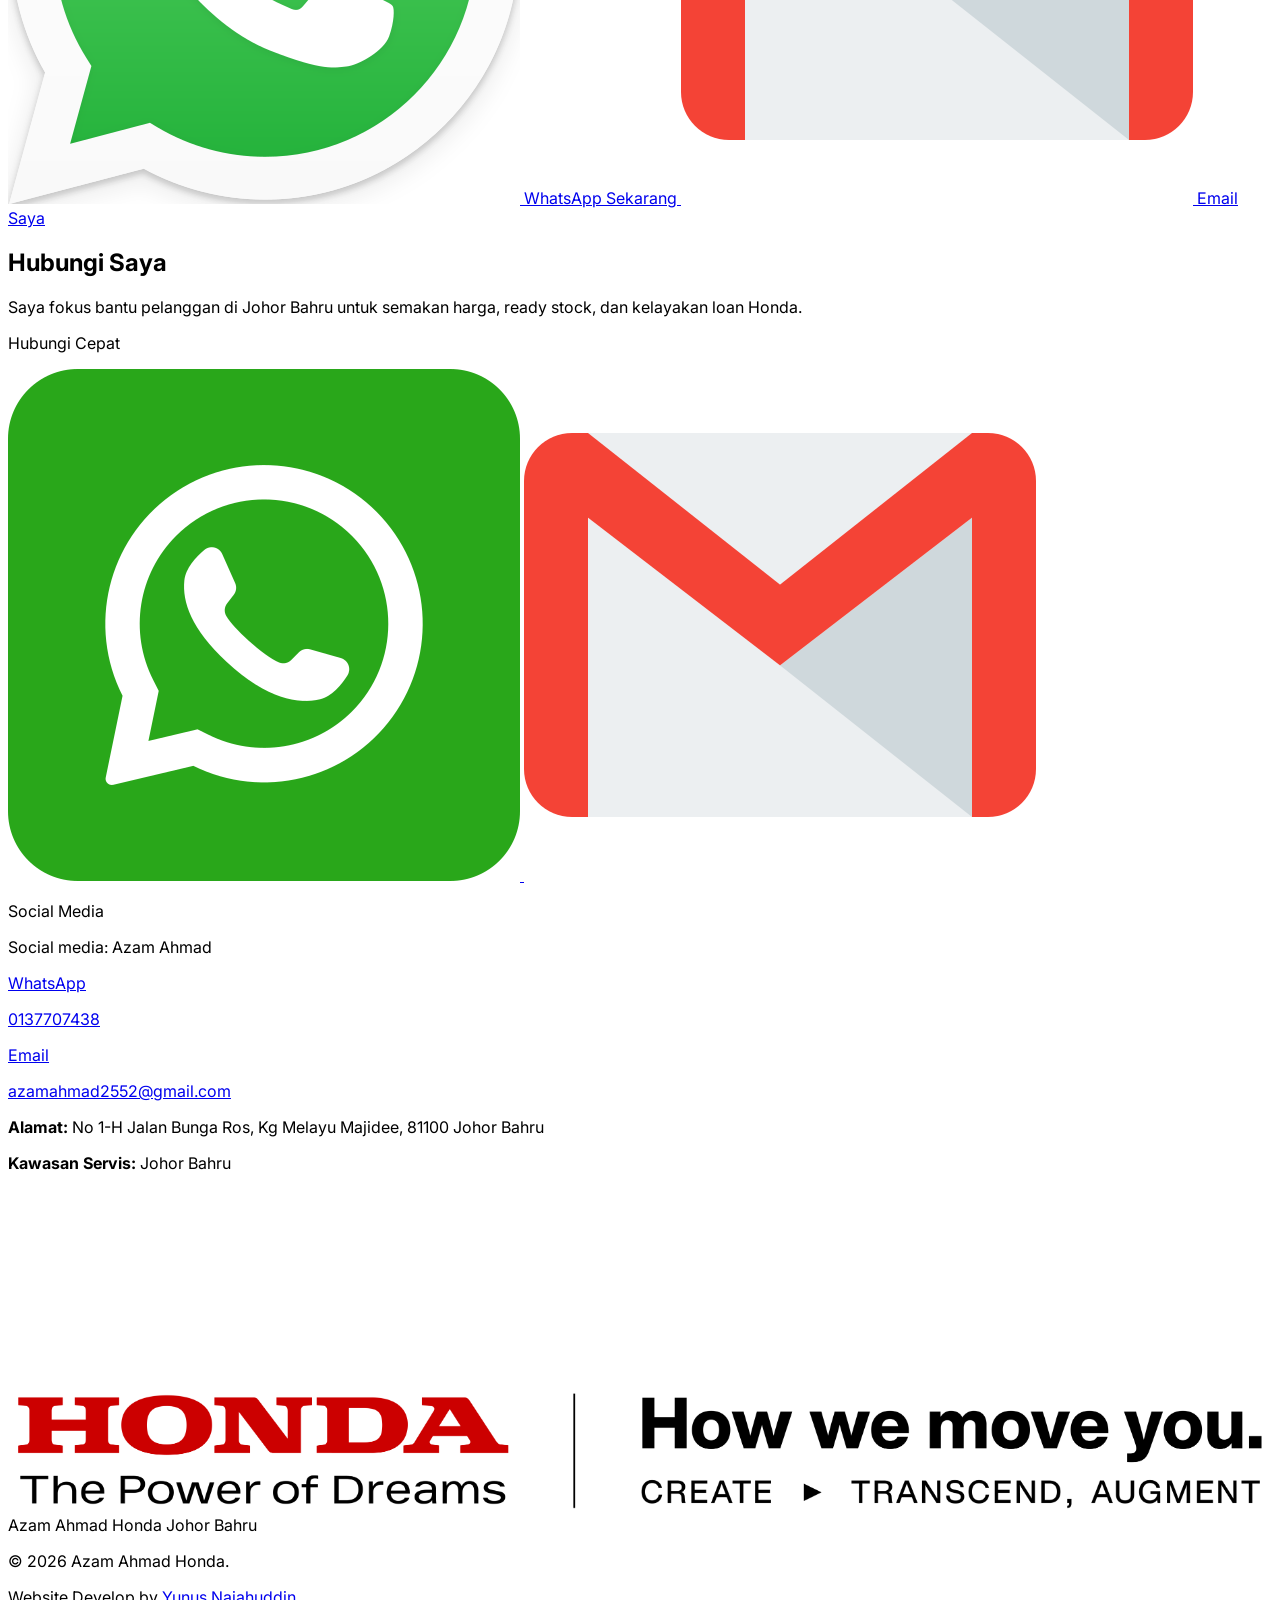
==== commit dd466040: "update" ====
--- a/public/index.html
+++ b/public/index.html
@@ -29,6 +29,8 @@
     />
     <meta name="twitter:image" content="https://hondabyazam.pages.dev/assets/og-image.jpg" />
     <link rel="canonical" href="https://hondabyazam.pages.dev/" />
+    <link rel="icon" type="image/svg+xml" href="assets/Honda.svg" />
+    <link rel="shortcut icon" href="assets/Honda.svg" />
 
     <script src="https://cdn.tailwindcss.com?plugins=forms,container-queries"></script>
     <link
@@ -251,7 +253,7 @@
             <div class="w-full max-w-[560px] overflow-hidden rounded-2xl border border-slate-200 shadow-lg">
               <img
                 class="block aspect-[4/3] h-full w-full object-cover object-[50%_20%]"
-                src="assets/WhatsApp Image 2026-02-28 at 9.06.46 PM (1).jpeg"
+                src="assets/35f6cda5-ff73-47a2-974e-ee533a10524a.jpeg"
                 alt="Profil penasihat jualan Honda"
                 loading="lazy"
               />
